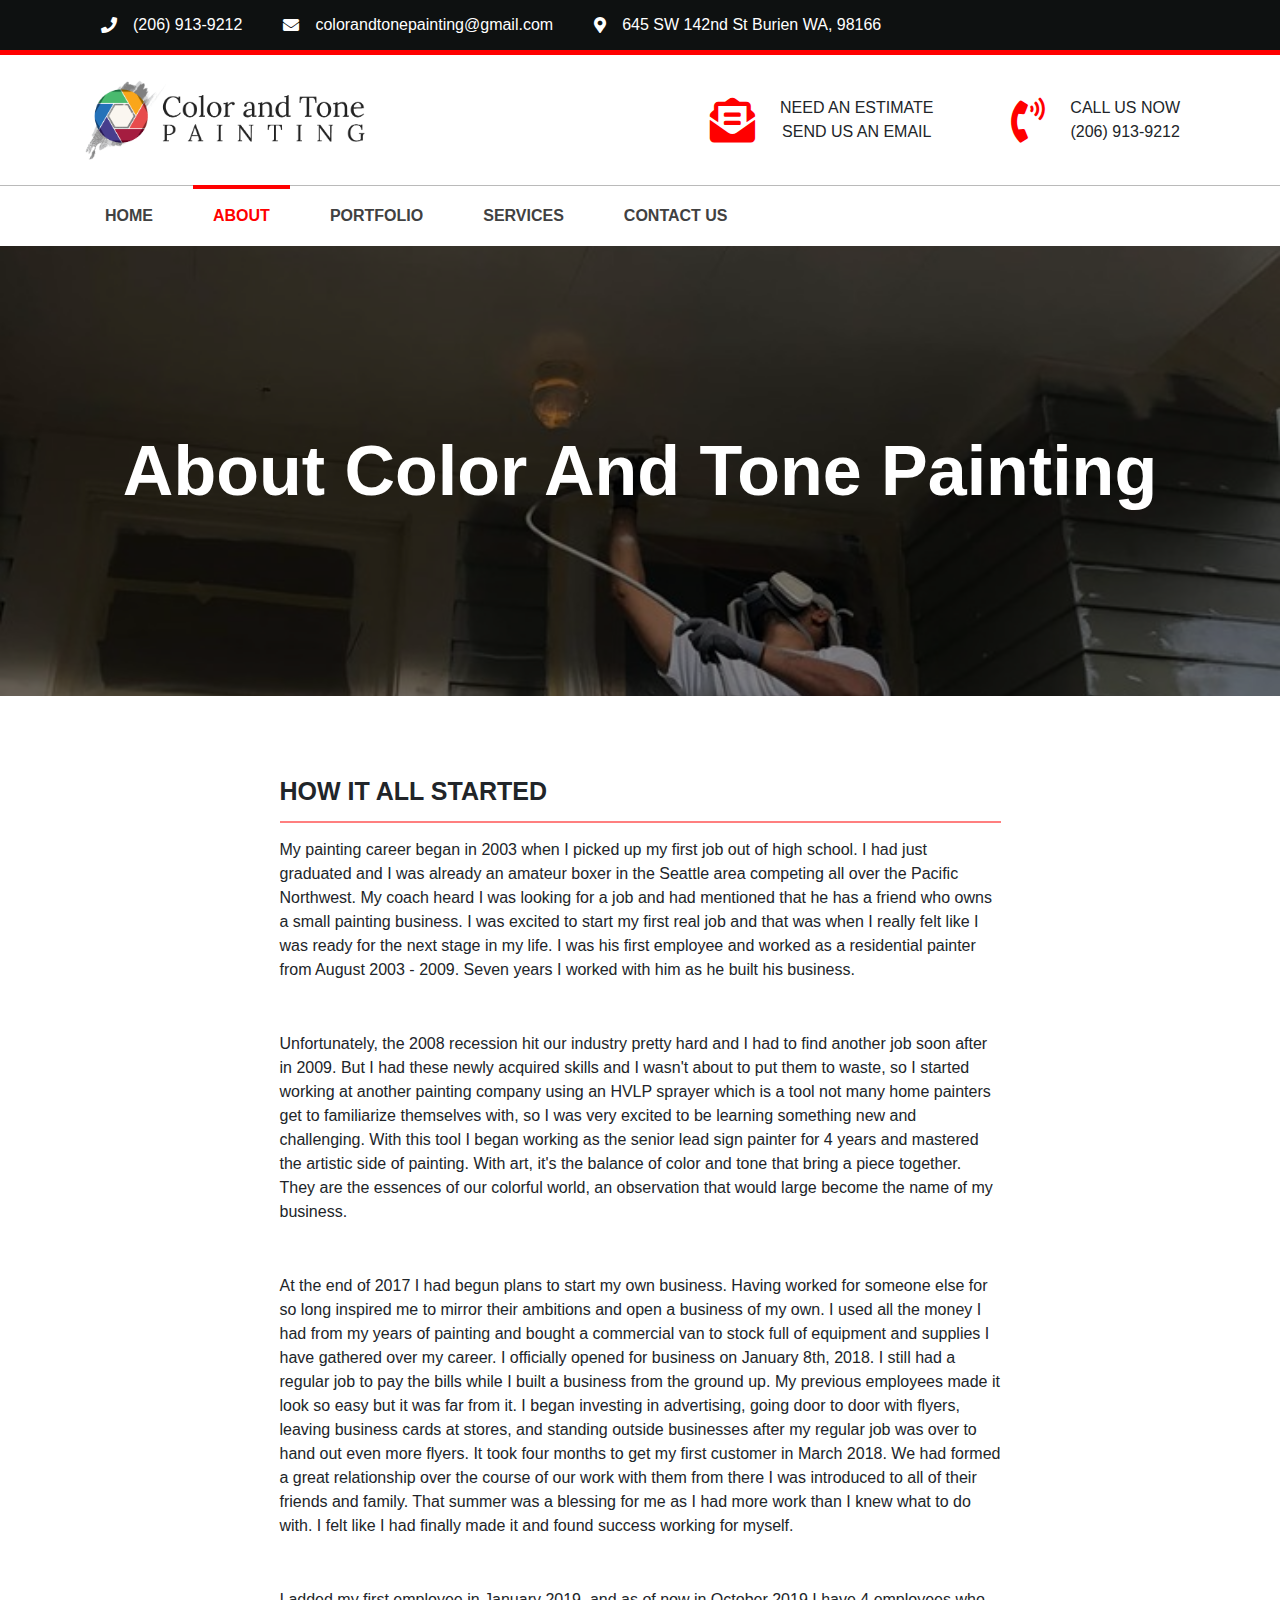
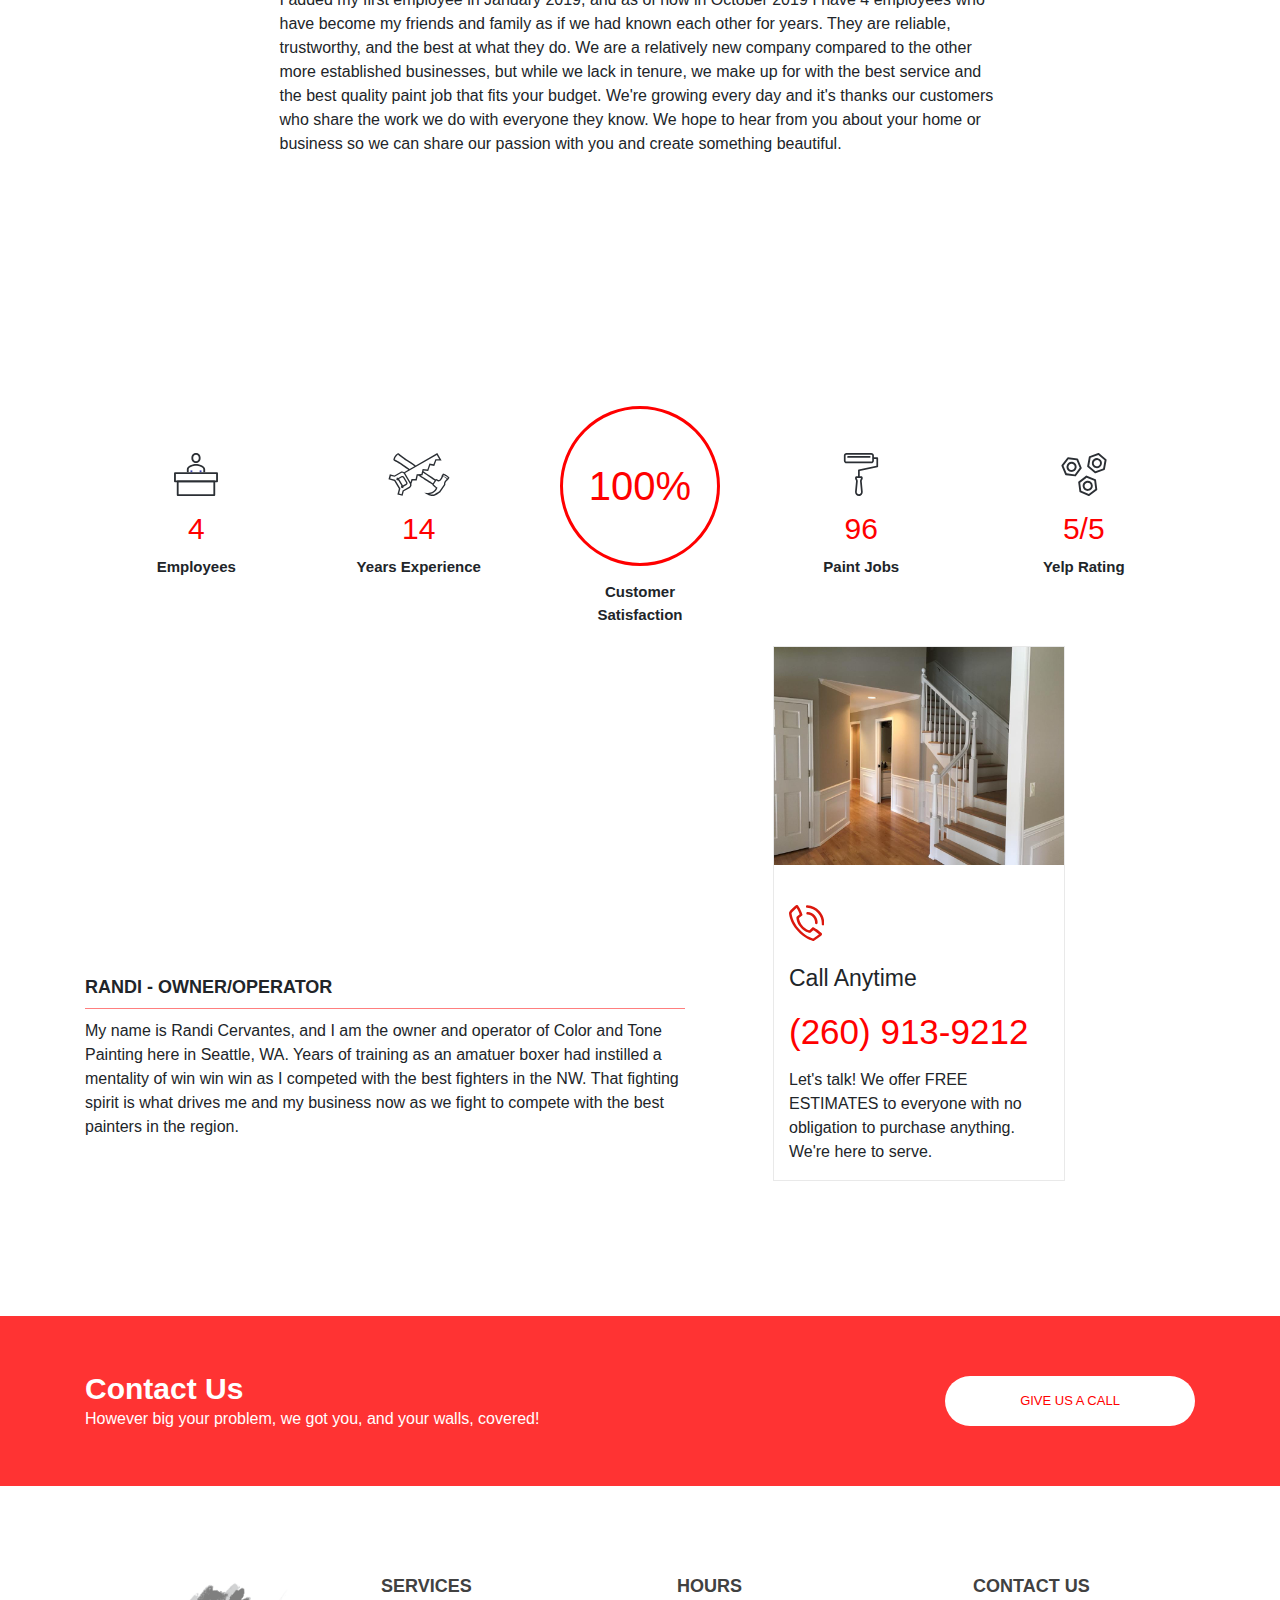
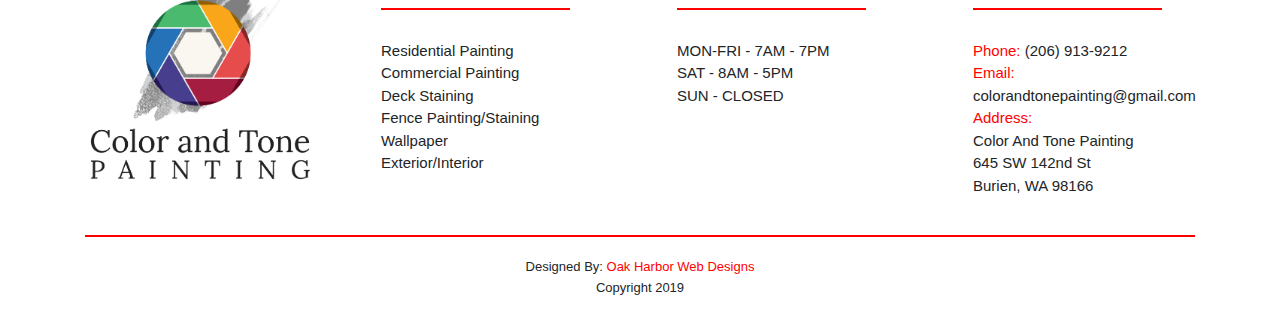
==== html/about.html @ 46f8881b "chnages get a quote to send us an emal" ====
<!DOCTYPE html>
<html lang="en">
<head>
	<meta charset="UTF-8">

	<link rel="stylesheet" href="../css/about.css">

	<!-- Favicons -->
	<link rel="apple-touch-icon" sizes="76x76" href="../android-chrome-96x96.png">
	<link rel="icon" type="image/png" sizes="32x32" href="../favicon-32x32.png">
	<link rel="icon" type="image/png" sizes="16x16" href="../favicon-16x16.png">
	<link rel="manifest" href="../site.webmanifest">
	<link rel="mask-icon" href="../safari-pinned-tab.svg" color="#5bbad5">
	<meta name="msapplication-TileColor" content="#da532c">
	<meta name="theme-color" content="#ffffff">

	<link rel="stylesheet" href="https://cdnjs.cloudflare.com/ajax/libs/font-awesome/5.10.2/css/all.min.css">

	<link rel="stylesheet" href="https://stackpath.bootstrapcdn.com/bootstrap/4.3.1/css/bootstrap.min.css" integrity="sha384-ggOyR0iXCbMQv3Xipma34MD+dH/1fQ784/j6cY/iJTQUOhcWr7x9JvoRxT2MZw1T" crossorigin="anonymous">

	<script src="https://ajax.googleapis.com/ajax/libs/jquery/3.4.1/jquery.min.js"></script>

	<meta name="viewport" content="width=device-width, initial-scale=1">

	<title>Document</title>
</head>

<body>
	<nav>
		<section id="navbar">
			<!-- Navigation Topper -->
			<div class="topper-wrapper">
				<div class="container topper-flex">
					<div class="topper-content">
						<i class="fas fa-phone"></i>
						<p class="topper-content">(206) 913-9212</p>
						<i class="fas fa-envelope"></i>
						<p class="topper-content">colorandtonepainting@gmail.com</p>
						<i class="fas fa-map-marker-alt"></i>
						<p class="topper-content">645 SW 142nd St Burien WA, 98166</p>
					</div>
				</div>
			</div>

			<!-- Mobile Navigation Header -->
			<div class="mobile-wrapper">
				<div class="mobile-nav container">
					<img id="mobile-logo-1" src="../images/mobile-logo.png" alt="test" height="60"> 

					<!-- Hamburger Menu -->
					<div class="open-slide container">
						<div id="wrapper" onclick="toggleNav()">
							<div class="main-item menu ">
								<span class="line line01"></span>
								<span class="line line02"></span>
								<span class="line line03"></span>
							</div>
						</div>
			        </div>
				</div>
			</div>

			<!-- Middle navigation -->
			<div id="brand">
		    	<div class="brand-bar container">
		        	<img src="../images/mobile-logo.png" alt="test" height="80">
			    	<div class="branding-bar container">
						<div class="quote">
							<i class="fas fa-envelope-open-text"></i>
							<div class="quote-block">
								<p>NEED AN ESTIMATE</p>
								<p>SEND US AN EMAIL</p>
							</div>
						</div>
						<div class="call">
							<i class="fas fa-phone-volume"></i>
							<div class="call-block">
								<p>CALL US NOW</p>
								<p>(206) 913-9212</p>
							</div>
						</div>
			    	</div>
		    	</div>
			</div>

			<!-- Desktop Navbar -->
			<div class="navbar-menu">
				<div class="container">
					<ul class="navbar-links">
						<li><a href="../index.html">HOME</a></li>
						<li><a class="active-menu" href="about.html">ABOUT</a></li>
						<li><a href="portfolio.html">PORTFOLIO</a></li>
						<li><a href="services.html">SERVICES</a></li>
						<li><a href="contact.html">CONTACT US</a></li>
					</ul>
				</div>
			</div>
		</section>

	</nav>

	<!-- Side menu -->
	<div id="side-menu" class="side-nav">
	    <ul id="on-top">
	        <li class="nav-item"><a href="../index.html">HOME</a></li>
	        <li class="nav-item"><a class="side-active" href="about.html">ABOUT</a></li>
	        <li class="nav-item"><a href="portfolio.html">PORTFOLIO</a></li>
	        <li class="nav-item"><a href="html/services.html">SERVICES</a></li>
	        <li class="nav-item"><a href="contact.html">CONTACT US</a></li>
	    </ul>
	</div>

<main>

	<section id="about-header">
    		<div class="about-dark"></div>
			<div class="container about-flex">
				<h1 class="services-header">About Color And Tone Painting</h1>
			</div>
		</section>

		<section id="about-topper">
					<div class="about-topper-content container">
						<h2>HOW IT ALL STARTED</h2>
						<div class="about-line"></div>
						<p>
							My painting career began in 2003 when I picked up my first job out of high school. 
							I had just graduated and I was already an amateur boxer in the Seattle area competing 
							all over the Pacific Northwest. My coach heard I was looking for a job and had mentioned 
							that he has a friend who owns a small painting business. I was excited to start my first real 
							job and that was when I really felt like I was ready for the next stage in my life. I was his 
							first employee and worked as a residential painter from August 2003 - 2009. Seven years I 
							worked with him as he built his business.
						</p>
						<p>
							Unfortunately, the 2008 recession hit our industry pretty hard and I had to find another job soon 
							after in 2009. But I had these newly acquired skills and I wasn't about to put them to waste, so I 
							started working at another painting company using an HVLP sprayer which is a tool not many home painters 
							get to familiarize themselves with, so I was very excited to be learning something new and challenging. 
							With this tool I began working as the senior lead sign painter for 4 years and mastered the artistic side 
							of painting. With art, it's the balance of color and tone that bring a piece together. They are the essences 
							of our colorful world, an observation that would large become the name of my business.
						</p>
						<p>
							At the end of 2017 I had begun plans to start my own business. Having worked for someone else for so long 
							inspired me to mirror their ambitions and open a business of my own. I used all the money I had from my years 
							of painting and bought a commercial van to stock full of equipment and supplies I have gathered over my career. 
							I officially opened for business on January 8th, 2018. I still had a regular job to pay the bills while I built 
							a business from the ground up. My previous employees made it look so easy but it was far from it. I began investing 
							in advertising, going door to door with flyers, leaving business cards at stores, and standing outside businesses 
							after my regular job was over to hand out even more flyers. It took four months to get my first customer in March 
							2018. We had formed a great relationship over the course of our work with them from there I was introduced to all 
							of their friends and family. That summer was a blessing for me as I had more work than I knew what to do with. I 
							felt like I had finally made it and found success working for myself.
						</p>
						<p>
							I added my first employee in January 2019, and as of now in October 2019 I have 4 employees who have become my 
							friends and family as if we had known each other for years. They are reliable, trustworthy, and the best at what 
							they do. We are a relatively new company compared to the other more established businesses, but while we lack in 
							tenure, we make up for with the best service and the best quality paint job that fits your budget. We're growing 
							every day and it's thanks our customers who share the work we do with everyone they know. We hope to hear from you 
							about your home or business so we can share our passion with you and create something beautiful.
						</p>
					</div>
				<div class="about-icons-wrapper">
					<div class="about-container container">
						<div class="about-item">
							<svg preserveAspectRatio="xMidYMid meet" data-bbox="28 29.5 144 141" viewBox="28 29.5 144 141" height="200" width="200" xmlns="http://www.w3.org/2000/svg" data-type="color" role="img">
						    <g>
						        <path d="M130 92.509h-6v-9.665c0-6.686-15.571-11.379-24-11.379s-24 4.693-24 11.379v9.665h-6v-9.665c0-12.378 21.17-17.378 30-17.378s30 5 30 17.378v9.665z" fill="#2B2F34" data-color="1"></path>
						        <path fill="#3940B2" d="M118 86.51v5.999h-6V86.51h6z" data-color="1"></path>
						        <path fill="#3940B2" d="M88 86.51v5.999h-6V86.51h6z" data-color="1"></path>
						        <path d="M100 62.512c-8.13 0-15-6.868-15-14.998v-3c0-8.139 6.87-15.014 15-15.014s15 6.875 15 15.014v3c0 8.13-6.87 14.998-15 14.998zm0-27.013c-4.878 0-9 4.129-9 9.015v3c0 4.877 4.122 8.999 9 8.999s9-4.122 9-8.999v-3c0-4.886-4.122-9.015-9-9.015z" fill="#2B2F34" data-color="1"></path>
						        <path d="M169 125.505H31a3 3 0 0 1-3-3V95.509a3 3 0 0 1 3-3h138a3 3 0 0 1 3 3v26.997a2.999 2.999 0 0 1-3 2.999zm-135-5.999h132V98.508H34v20.998z" fill="#2B2F34" data-color="1"></path>
						        <path d="M160 170.5H40a3 3 0 0 1-3-3v-44.995a3 3 0 0 1 3-3h120a3 3 0 0 1 3 3V167.5a3 3 0 0 1-3 3zm-117-5.999h114v-38.996H43v38.996z" fill="#2B2F34" data-color="1"></path>
						    </g>
							</svg>
							<p class="number">4</p>
							<p class="text">Employees</p>
						</div>
						<div class="about-item">
							<svg preserveAspectRatio="xMidYMid meet" data-bbox="17 41.5 166 116.9" viewBox="17 41.5 166 116.9" height="200" width="200" xmlns="http://www.w3.org/2000/svg" data-type="color" role="img">
								<g>
									<path d="M60.3 107.3c-1.4-2.3-3.4-3.6-5.6-3.6-1 0-2 .2-2.9.8l-8.2 4.7-3.9-1-1.4 6.5 5.6 1.3 8.1 13.7-1.6 5.4 6.5 2.1 1-3.9 8.2-4.7c1.6-.9 2.6-2.3 2.8-4 .2-1.5-.2-3-1.1-4.6l-7.5-12.7zm4.8 16.8c-.1.6-.3.9-.9 1.2l-8.3 4.8.2-1-9.7-16.5-1-.2 8.3-4.8c.3-.2.7-.3 1-.3.7 0 1.6.7 2.2 1.7l7.6 12.8c.5.9.7 1.7.6 2.3z" fill="#2B2F34" data-color="1"></path>
									<path d="M183 108.9l-.7-1.1c-.2-.2-1.7-2.6-6.8-6.1-5.2-3.5-8.3-4-9-4s-1.2-.2-1.2-.2l-4.3 6.3.3.8c0 .3 0 2.1-2.7 5.9-2.8 4.1-4.9 4.5-5.6 4.5-.3 0-.6-.1-.8-.2-.7-.4-1.4-.7-1.9-1.1-1.4-.8-2.4-1.3-3.5-1.3-.9 0-1.7.4-2.2.9-2.5-1.7-7.1-4.9-13.5-9.2-6.9-4.7-14.7-10-19.1-13.1l.5-2.1 12.5 1.3 5.6-15.7 10.9 2.1 5.6-14.5 14.4-.4-11.8-20.2-58.6 33.8c-10.3-7.6-17.3-12.4-20.7-14.2-7.7-4-23-16.1-24.1-17.3-1.1-1.2-2.3-1.4-3.1-1.4-1.3 0-2.7.6-3.8 1.9-.2.2-.5.3-.7.6-.9.8-2.2 1.9-4.2 4.8l-.2.2c-2 2.9-2.5 4.4-2.9 5.6-.2.4-.2.7-.4 1-.7 1.6-.9 3-.4 4.3.3.7 1 1.7 2.6 2.3 1.6.6 18.7 10 25.4 15.6 2.1 1.7 6.2 4.5 12.2 8.3l-11.3 6.5c-1.7-1.2-3.5-1.8-5.3-1.8-1.6 0-3.2.4-4.6 1.3l-16.4 9.4-12.5-3.2-3.7 14 15.7 4.1 12.6 21.5-4.1 15.5 14.2 3.7 3.3-12.2 16.4-9.4c3.9-2.2 5.4-6.3 4.1-10.6l3.2-9.8h11.4l3-13.3h.7c.8.5 1.6.9 2.1 1.2 3.3 1.9 13.4 8.5 22.3 14.3 7 4.5 11.8 7.7 14.2 9.2.1.9.7 1.9 2 3 1.7 1.5 5.7 4.9 7.6 6.5-1 2.5-4 8.4-10 10.5-6.5 2.3-11.2 2.6-12.9 2.6h-.5l-8.1-.5 7 4c.3.2 8.5 4.9 16 4.9 2.4 0 4.6-.5 6.4-1.4 8.6-4.4 14.4-8.9 14.6-9.1l.2-.2 13.4-19.7-.2-.7s-.7-3.9 2-7.5c2.7-3.7 4.5-4.5 4.5-4.5l.6-.2 4.3-6.2zm-15.9-7.1c1.2.4 3.5 1.2 6.3 3.1 2.7 1.7 4.1 3.1 4.9 4l-1.4 2.1c-1.2-1.2-3-2.7-5.4-4.3-2.3-1.6-4.3-2.5-5.7-3l1.3-1.9zm-106-26C54.2 70 36.8 60.2 34.4 59.4c-.2-.1-.2-.2-.2-.2 0-.1 0-.5.3-1.2.2-.5.4-1.1.6-1.5.3-1 .7-2.2 2.4-4.7l.1-.2c1.7-2.5 2.7-3.3 3.5-4 .4-.3.7-.7 1.2-1.1.5-.6.9-.7.9-.7l.2.2c1.7 1.9 17.3 14.1 25.2 18.3 3.2 1.6 9.6 6.1 18.9 12.9l-13 7.5c-6.7-4.1-11.4-7.2-13.4-8.9zm12 57.3l-17.7 10.2-2.7 10.1-6.8-1.8 3.6-13.3L35.3 114l-13.5-3.5 1.8-6.8 10.2 2.6 17.7-10.2c.9-.5 1.8-.8 2.7-.8 2.2 0 4.2 1.5 5.7 4.1L74.3 124c1.9 3.1 2.4 7-1.2 9.1zm20.6-34l-3 13.1h-11l-2.8 8.6-13.6-23.1-.1-.1c-.3-.5-.6-1-.9-1.4l86.1-49.5 6.7 11.5-10.5.3-5.3 13.9-10.9-2.2-5.6 16-12.9-1.2-3.4 13.6-12.8.5zm10.8 3.3l5.1-.2 1.7-7.1c4.6 3.2 11.6 8 17.9 12.3 5.3 3.6 10.7 7.2 13.4 9.1l-4.7 6.9c-.1.2-.2.2-.2.4-2.7-1.7-8.2-5.4-13.6-8.8-7.2-4.6-15-9.7-19.6-12.6zm66.1 15.1c-2.9 3.9-2.9 8-2.7 9.7l-12.3 17.9c-1.2.8-6.4 4.8-13.8 8.5-1.2.7-2.8 1-4.6 1-2.6 0-5.3-.7-7.7-1.5 2.2-.4 4.7-1.1 7.6-2.1 9.5-3.4 12.6-13.7 12.7-14.1l.3-1.2-.9-.8s-6.3-5.4-8.6-7.4c-.3-.2-.5-.4-.6-.6.1-.2.2-.4.4-.6.2-.2.4-.6.7-.9l6-8.8c.1-.2.2-.2.2-.3.3.2.9.4 1.3.7.6.3 1.2.7 2.1 1.1.7.4 1.7.6 2.6.6 2.1 0 5.3-1.1 8.8-6.3 2.1-3 2.9-5.3 3.2-6.8 1.2.5 3 1.3 5.1 2.7 2.2 1.5 3.9 3 5.1 4-1.3 1.2-2.9 2.6-4.9 5.2z" fill="#2B2F34" data-color="1"></path>
								</g>
							</svg>
							<p class="number">14</p>
							<p class="text">Years Experience</p>
						</div>
						<div class="large-container">
							<div class="large-item">
								<p>100%</p>
							</div>
							<div class="large-p">
								<p class="text">Customer <br>Satisfaction</p>
							</div>
						</div>
						<div class="about-item">
							<svg preserveAspectRatio="xMidYMid meet" data-bbox="55 43.5 89.999 112.998" viewBox="55 43.5 89.999 112.998" height="200" width="200" xmlns="http://www.w3.org/2000/svg" data-type="color" role="img">
								<g>
									<path d="M127.069 43.5H61.868C58.082 43.5 55 46.561 55 50.322v13.355c0 3.761 3.082 6.822 6.868 6.822h65.201c3.786 0 6.868-3.061 6.868-6.822V59.23h6.572v17.984l-46.503 9.711a2.232 2.232 0 0 0-1.783 2.182v15.46h-4.026c-2.029 0-3.681 1.639-3.681 3.655v2.666c0 .887.316 1.725.893 2.387.639.976 1.56 2.8 1.602 4.035l-2.662 28.318a10.067 10.067 0 0 0 2.665 7.632 10.213 10.213 0 0 0 7.454 3.238c2.821 0 5.539-1.181 7.454-3.238a10.068 10.068 0 0 0 2.662-7.665l-2.658-28.285c.042-1.237.965-3.062 1.602-4.035.577-.662.893-1.5.893-2.387v-2.666c0-2.015-1.652-3.655-3.681-3.655h-4.027V90.919l46.503-9.711a2.232 2.232 0 0 0 1.783-2.182V57a2.238 2.238 0 0 0-2.245-2.23h-8.818v-4.448c.001-3.761-3.081-6.822-6.867-6.822zm-29.624 74.106l2.668 28.388a5.54 5.54 0 0 1-1.488 4.24c-1.083 1.163-2.56 1.805-4.156 1.805s-3.073-.642-4.156-1.806a5.525 5.525 0 0 1-1.49-4.221l2.671-28.405c.007-.07.01-.138.01-.208 0-3.08-2.215-6.392-2.466-6.759l-.031-.042v-1.568h10.924v1.568a1.53 1.53 0 0 0-.031.042c-.251.367-2.466 3.68-2.466 6.759 0 .069.003.138.011.207zm32.001-53.929a2.371 2.371 0 0 1-2.377 2.361H61.868a2.371 2.371 0 0 1-2.377-2.361V50.322a2.37 2.37 0 0 1 2.377-2.361h65.201a2.371 2.371 0 0 1 2.377 2.361v13.355z" fill="#2B2F34" data-color="1"></path>
									<path d="M123.024 51.566h-57.11c-1.24 0-2.245.999-2.245 2.23a2.238 2.238 0 0 0 2.245 2.23h57.11c1.24 0 2.245-.999 2.245-2.23a2.238 2.238 0 0 0-2.245-2.23z" fill="#2B2F34" data-color="1"></path>
								</g>
							</svg>
							<p class="number">96</p>
							<p class="text">Paint Jobs</p>
						</div>
						<div class="about-item">
							<svg preserveAspectRatio="xMidYMid meet" data-bbox="47.5 50 105.001 100" viewBox="47.5 50 105.001 100" height="200" width="200" xmlns="http://www.w3.org/2000/svg" data-type="color" role="img">
								<g>
									<path d="M94.596 84.059l-8.322-19.984a2.227 2.227 0 0 0-1.768-1.353l-21.41-2.761a2.203 2.203 0 0 0-2.052.86L47.955 78.045a2.237 2.237 0 0 0-.283 2.213l8.322 19.983c.306.736.98 1.251 1.768 1.353l21.41 2.761a2.222 2.222 0 0 0 2.052-.86l13.088-17.223a2.24 2.24 0 0 0 .284-2.213zm-16.13 15.706l-18.863-2.432-7.333-17.606 11.531-15.175 18.863 2.432 7.333 17.606-11.531 15.175z" fill="#2B2F34" data-color="1"></path>
									<path d="M72.633 70.443c-6.433-.826-12.349 3.751-13.177 10.211-.827 6.46 3.738 12.39 10.177 13.22.507.065 1.01.097 1.508.097 5.829 0 10.907-4.357 11.669-10.307v-.001c.827-6.459-3.738-12.389-10.177-13.22zm5.766 12.652c-.515 4.018-4.193 6.87-8.199 6.353-4.007-.516-6.847-4.207-6.332-8.226.474-3.703 3.634-6.414 7.26-6.414.31 0 .623.02.938.06 4.007.517 6.848 4.208 6.333 8.227z" fill="#2B2F34" data-color="1"></path>
									<path d="M89.326 139.758c.104.79.619 1.466 1.353 1.771l19.938 8.301a2.223 2.223 0 0 0 2.205-.289l17.134-13.174a2.23 2.23 0 0 0 .852-2.06l-2.804-21.474a2.232 2.232 0 0 0-1.353-1.771l-19.937-8.301a2.217 2.217 0 0 0-2.205.29l-17.133 13.173a2.23 2.23 0 0 0-.852 2.06l2.802 21.474zm16.868-32.383l17.565 7.314 2.471 18.919-15.096 11.607-17.565-7.314-2.471-18.92 15.096-11.606z" fill="#2B2F34" data-color="1"></path>
									<path d="M108.657 138.107c.507 0 1.021-.033 1.537-.101a11.687 11.687 0 0 0 7.806-4.515 11.76 11.76 0 0 0 2.337-8.731 11.743 11.743 0 0 0-4.5-7.832 11.665 11.665 0 0 0-8.702-2.345c-6.436.846-10.986 6.788-10.144 13.246.777 5.939 5.849 10.278 11.666 10.278zm-.944-19.099a7.255 7.255 0 0 1 5.414 1.459 7.308 7.308 0 0 1 2.8 4.873 7.323 7.323 0 0 1-1.454 5.433 7.274 7.274 0 0 1-4.857 2.809c-4.012.524-7.689-2.315-8.214-6.332-.525-4.019 2.306-7.716 6.311-8.242z" fill="#2B2F34" data-color="1"></path>
									<path d="M148.623 87.935l3.842-21.312a2.237 2.237 0 0 0-.751-2.1l-16.475-13.995a2.217 2.217 0 0 0-2.188-.397l-20.316 7.318a2.227 2.227 0 0 0-1.437 1.702l-3.842 21.312a2.237 2.237 0 0 0 .751 2.1l16.475 13.994a2.22 2.22 0 0 0 2.188.397l20.317-7.317a2.226 2.226 0 0 0 1.436-1.702zm-22.048 4.385L112.06 79.99l3.385-18.777 17.9-6.447 14.514 12.33-3.384 18.777-17.9 6.447z" fill="#2B2F34" data-color="1"></path>
									<path d="M132.055 61.92c-6.389-1.155-12.524 3.113-13.68 9.521a11.76 11.76 0 0 0 1.912 8.834 11.686 11.686 0 0 0 7.577 4.891 11.66 11.66 0 0 0 8.805-1.918 11.74 11.74 0 0 0 4.875-7.603 11.763 11.763 0 0 0-1.911-8.834 11.686 11.686 0 0 0-7.578-4.891zm5.113 12.932a7.302 7.302 0 0 1-3.033 4.73 7.248 7.248 0 0 1-5.478 1.193 7.274 7.274 0 0 1-4.715-3.043 7.322 7.322 0 0 1-1.189-5.497 7.345 7.345 0 0 1 7.205-6.042c.431 0 .868.038 1.307.118a7.271 7.271 0 0 1 4.715 3.043 7.328 7.328 0 0 1 1.188 5.498z" fill="#2B2F34" data-color="1"></path>
								</g>
							</svg>
							<p class="number">5/5</p>
							<p class="text">Yelp Rating</p>
						</div>
					</div>
				</div>
		</section>

		<section id="about-content">
			<div class="container">
				<div class="about-flex">
					<img class="about-flex-img" src="../images/simple-logo.png" alt="picture_of_logo" width="400">
					<div class="about-flex-content">
						<h3>RANDI - OWNER/OPERATOR</h3>
						<div class="about-flex-line"></div>
						<p>
							My name is Randi Cervantes, and I am the owner and operator of Color and Tone Painting
							here in Seattle, WA.  Years of training as an amatuer boxer had instilled a mentality of 
							win win win as I competed with the best fighters in the NW.  That fighting spirit is what
							drives me and my business now as we fight to compete with the best painters in the region.
						</p>
						<p>

						</p>
					</div>
					<div class="about-card">
						<img src="../images/residential.jpg" alt="row of cars front bumpers" width="292" height="203">
						<div class="card-content container">
							<svg preserveAspectRatio="xMidYMid meet" data-bbox="25.087 23.563 150.109 152.937" viewBox="25.087 23.563 150.109 152.937" xmlns="http://www.w3.org/2000/svg" data-type="color" role="img">
								<g>
									<path d="M163.3 142.5c-13.4-12.3-28.5-20.9-32.8-23.2h-.1c-2.4-1.3-5.4-.8-7.4 1.2L112.1 131c-4.8-1.3-17.8-5.6-29.7-19.7-12-13.9-14.4-27.4-14.8-32.4l12-9.2c2.3-1.6 3.2-4.7 2.2-7.3-.7-2-6.9-19.9-17.7-36-1-1.5-2.5-2.4-4.1-2.7-1.7-.4-3.8.1-5 1.2-2.2 1.6-4.6 3.5-6.9 5.5C36.5 40.3 28 50.9 26.5 52.8c-1 1.3-1.5 2.7-1.4 4.3.2 3.8 2.7 37.7 34 74.2s64.2 44.3 67.9 45c.5.1.9.2 1.4.2 1.1 0 2.1-.3 3.1-.9 2.2-1.3 13.9-7.9 25.6-17.9 2.3-2 4.5-4 6.6-6 1.3-1.3 1.9-3 1.9-4.7-.3-1.7-1.1-3.3-2.3-4.5zM58.7 72c-1.3 1-2 2.5-2.1 4.2 0 2 0 21.7 17.5 42.1 17.7 20.8 38.1 23.7 38.9 23.8 1.6.2 3.3-.3 4.5-1.5l10.7-10.2c4.8 2.7 14.8 8.8 24.2 17-.8.7-1.6 1.5-2.5 2.2-9.1 7.8-18.2 13.5-22.4 15.9-6.9-1.7-34.2-10.4-60.4-41.2s-30.6-59-31.3-66.1c2.6-3.2 9.9-11.7 19.1-19.6.9-.8 1.7-1.5 2.6-2.1C64 47.2 68.4 57.9 70.4 63.1L58.7 72z" fill="#db170d" data-color="1"></path>
									<path d="M155.6 50.2c-13.7-15.3-32.4-24.3-52.8-25.4-3-.2-5.5 2.1-5.7 5.1-.1 1.5.4 2.8 1.4 3.9 1 1.1 2.3 1.6 3.8 1.8 17.5 1 33.6 8.7 45.3 21.8 11.7 13.1 17.6 30 16.7 47.6-.1 1.5.4 2.8 1.4 3.9 1 1.1 2.3 1.7 3.8 1.8h.2c2.9 0 5.2-2.2 5.4-5.1 1-20.5-5.8-40.2-19.5-55.4z" fill="#db170d" data-color="1"></path>
									<path d="M104.4 53.1c-1.5-.1-2.8.4-3.9 1.4-1.1 1-1.7 2.3-1.8 3.8-.2 3 2.1 5.6 5.1 5.7 9.1.6 17.3 4.6 23.4 11.2 6 6.8 9.1 15.5 8.6 24.6-.1 1.5.4 2.8 1.4 3.9 1 1.1 2.3 1.6 3.8 1.7h.3c2.9 0 5.2-2.2 5.4-5.1.7-11.9-3.4-23.5-11.3-32.4-8.2-8.9-19-14.1-31-14.8z" fill="#db170d" data-color="1"></path>
								</g>
							</svg>
							<p id="call-anytime">Call Anytime</p>
							<h4>(260) 913-9212</h4>
							<p>Let's talk!  We offer FREE ESTIMATES to everyone with no obligation to purchase anything.  We're here to serve.</p>
						</div>
					</div>
				</div>
			</div>
		</section>

		<section id="contact">
			<div class="contact-dark"></div>
			<div class="contact-container container">
				<div class="contact-flex">
					<div class="left">
						<h3>Contact Us</h3>
						<p>However big your problem, we got you, and your walls, covered!</p>
					</div>
					<button class="button-solid contact-button animated fadeInRight" onclick="location.href='../html/contact.html'" type="button">
	         		GIVE US A CALL</button>
				</div>
			</div>
		</section>

</main>

	<!-- ============================================ -->
	<!--                 FOOTER                       -->
	<!-- ============================================ -->

	<footer>
		<section id="footer">
			<div class="container footer-flex">
				<div class="footer-item right">
					<img src="../images/vertical-logo.png" height="200" alt="company logo">
					<div class="footer1">
						<p>We are a locally owned and operated painting company here in Seattle, WA.  We provide services to both residential and commercial customers for projects of all sizes.  We have 10 years of experience in helping families and businesses get a fresh new look on life.</p>
					</div>
				</div>
				<div class="footer-item">
					<h4>SERVICES</h4>
					<div class="footer-line"></div>
					<div class="button-list">
						<p>Residential Painting</p>
						<p>Commercial Painting</p>
						<p>Deck Staining</p>
						<p>Fence Painting/Staining</p>
						<p>Wallpaper</p>
						<p>Exterior/Interior</p>
					</div>
				</div>
				<div class="footer-item right">
					<h4>HOURS</h4>
					<div class="footer-line"></div>
					<div class="button-list">
						<p>MON-FRI - 7AM - 7PM</p>
						<p>SAT - 8AM - 5PM</p>
						<p>SUN - CLOSED</p>
					</div>
				</div>
				<div class="footer-item">
					<h4>CONTACT US</h4>
					<div class="footer-line"></div>
					<p>
					<span class="green">Phone:</span> (206) 913-9212 <br>

					<span class="green">Email:</span> colorandtonepainting@gmail.com <br>

					<span class="green">Address:</span> <br>

					Color And Tone Painting<br>

					645 SW 142nd St<br>

					Burien, WA 98166</p>
				</div>
			</div>
			<div class="container">
				<div class="footer-main-line"></div>
				<div class="branding">
					<p>Designed By: <a class="green" href="https://www.oakharborwebdesigns.com/">Oak Harbor Web Designs</a></p>
					<p>Copyright 2019</p>
				</div>
			</div>
		</section>
	</footer>

	<script src="js/nav.js"></script>
	<script src="https://code.jquery.com/jquery-3.3.1.slim.min.js" integrity="sha384-q8i/X+965DzO0rT7abK41JStQIAqVgRVzpbzo5smXKp4YfRvH+8abtTE1Pi6jizo" crossorigin="anonymous"></script>
	<script src="https://cdnjs.cloudflare.com/ajax/libs/popper.js/1.14.7/umd/popper.min.js" integrity="sha384-UO2eT0CpHqdSJQ6hJty5KVphtPhzWj9WO1clHTMGa3JDZwrnQq4sF86dIHNDz0W1" crossorigin="anonymous"></script>
	<script src="https://stackpath.bootstrapcdn.com/bootstrap/4.3.1/js/bootstrap.min.js" integrity="sha384-JjSmVgyd0p3pXB1rRibZUAYoIIy6OrQ6VrjIEaFf/nJGzIxFDsf4x0xIM+B07jRM" crossorigin="anonymous"></script>

</body>
	<script type="text/javascript" src="../js/nav.js"></script>
</html>
---- css/about.css ----
/* Global styles */

:root {
    --main-red: #ff0000;
}

body, html {
	margin: 0;
	padding: 0;
}

* {
	font-family: 'Lato', sans-serif;
}

.container-2 {
	padding: 0 2em;
	margin: 0;
}

.container {
	padding: 0 2em;
	margin: 0;
	max-width: 330px;
}

.mobile-wrapper {
	background: #fff;
    border-bottom: 5px solid red;
}

p, h1, h2, h3, h4, h5, h6 {
	text-align: center;
}

/* hidden desktop elements */

.topper-flex,
#brand,
.navbar-menu,
.call-strip-button {
	display: none;
}

/* Buttons */
.button-solid {
	background: red;
	border-radius: 25px;
	border: none;
	color: #fff;
	width: auto;
	height: 50px;
	margin: 10px 0;
	padding: 0 30px;
	font-size: 13px;
	width: auto;
    -webkit-transition: .3s ease;
    -o-transition: .3s ease;
    transition: .3s ease;
}

.button-solid:hover {
    color: var(--main-red);
    background: #fff;
    border: 1px solid var(--main-red);
}

.button-transparent {
    display: inline-block;
    background: transparent;
    border-style: solid;
    border-width: 2px;
    border-color: #fff;
    font-size: 15px;
    margin: 10px 0;
    padding: 6px 30px;
    color: #FFFFFF;
    text-decoration: none;
    -webkit-animation-delay: 0.6s;
            animation-delay: 0.6s;
    border-radius: 25px;
    white-space: nowrap;
    float: left;
    height: 50px;
    -webkit-transition: .3s ease;
    -o-transition: .3s ease;
    transition: .3s ease;
}

.button-transparent:hover {
    color: #fff;
    background: var(--main-red);
    border: none;
}

/*-- -------------------------- -->
<---         NAVIGATION         -->
<--- -------------------------- -*/

.navbar {
	height: auto;
	display: -webkit-box;
	display: -ms-flexbox;
	display: flex;
	-webkit-box-orient: horizontal;
	-webkit-box-direction: normal;
	    -ms-flex-direction: row;
	        flex-direction: row;
	-webkit-box-align: center;
	    -ms-flex-align: center;
	        align-items: center;
}

/* logo and hamburger container */
.mobile-nav {
	display: -webkit-box;
	display: -ms-flexbox;
	display: flex;
	-webkit-box-orient: horizontal;
	-webkit-box-direction: normal;
	    -ms-flex-direction: row;
	        flex-direction: row;
	-webkit-box-align: center;
	    -ms-flex-align: center;
	        align-items: center;
	-webkit-box-pack: justify;
	    -ms-flex-pack: justify;
	        justify-content: space-between;
	padding: 0;
	height: 100px;
	background: #fff;
    position: relative;
    margin: auto;
}

/* Hamburger Menu */
.open-slide {
	display: inline-block;
	width: auto;
	padding: 0;
	position: absolute;
	right: 15px;
	top: 36px;
}

#wrapper {
	background: transparent;
	display:inline-block;
	margin:0px;
	position: absolute;
	cursor:pointer;
	right: 0;
}

.main-item {
	width:30px;
	height:30px;
	position:relative;
}

.line {
	position: absolute;
	height: 2px;
	width:100%;
	background: #000;
	border-radius:1.5px;
	-webkit-transition: all cubic-bezier(0.25, 0.1, 0.28, 1.54) 0.32s;
	-o-transition: all cubic-bezier(0.25, 0.1, 0.28, 1.54) 0.32s;
	transition: all cubic-bezier(0.25, 0.1, 0.28, 1.54) 0.32s;
}

.line01 {
	top:19%;
}

.line02 {
	top:49%;
}

.line03 {
	top:79%;
}

.menu.close .line01 {
	-webkit-transform:rotate(45deg);
	    -ms-transform:rotate(45deg);
	        transform:rotate(45deg);
	top:49%;
}

.menu.close .line02, .menu.close .line03 {
	-webkit-transform:rotate(-45deg);
	    -ms-transform:rotate(-45deg);
	        transform:rotate(-45deg);
	top:49%;
}

/* Hidden Menu */
#side-menu {
	background:  #231F20;
    position: relative;
    z-index: 5;
}

.side-nav {
	visibility: hidden;
	height: 0;
	-webkit-transition: 0.3s;
	-o-transition: 0.3s;
	transition: 0.3s 
}

.side-active {
	color: var(--main-red);
    background: #fff;
    padding:  7px 40px;
    border-radius: 20px;
}

ul {
	text-align: center;
	padding: 30px 0;
	margin: 0;
}

ul a {
	text-decoration: none;
	color: #fff;
	line-height: 2em;
	font-weight: 700;
	-webkit-transition: 0.3s ease;
	-o-transition: 0.3s ease;
	transition: 0.3s ease;
}

ul li {
	list-style: none;
}

ul#on-top {
    margin-bottom: 0;
}

.menu-center {
	position: absolute;
	top: 9px;
}

.menu-bottom {
	position: absolute;
	bottom: 0;
}

/*-- -------------------------- -->
<---          LANDING           -->
<--- -------------------------- -*/

#about-header {
    height: 250px;
    width: 100%;
    background:url("../images/painting-house.jpg");
    background-position: center center;
    color: #fff;
    background-repeat: no-repeat;
    background-size: cover;
    display: -webkit-box;
    display: -ms-flexbox;
    display: flex;
    -webkit-box-align: center;
        -ms-flex-align: center;
            align-items: center;
    -webkit-box-pack: center;
        -ms-flex-pack: center;
            justify-content: center;
    position: relative;
}

.about-dark {
    background: #000;
    position: absolute;
    height: 100%;
    width: 100%;
    opacity: 0.5;
}

#about-header h1 {
    font-size: 40px;
    text-align: center;
    color: #fff;
    position: relative;
    z-index: 5;
    font-weight: 900;
}

/*-- -------------------------- -->
<---           ABOUT            -->
<--- -------------------------- -*/

.about-flex-img {
    width: 100%;
    margin-bottom: 50px;
}

.about-topper-content h2 {
    font-size: 25px;
    font-weight: 700;
    margin: 50px 0 0 0;
    text-align: left;
}

.about-line {
    width: 100%;
    height: 2px;
    background: var(--main-red);
    opacity: .5;
    margin: 15px auto;
}

.about-topper-content p {
    text-align: left;
}

.about-topper-content p:last-child {
    margin-bottom: 60px;
}

/*-- -------------------------- -->
<---          ICONS             -->
<--- -------------------------- -*/

.about-icons-wrapper {
    height: auto;
    background: url("../images/about-background.jpg");
    background-position: center center;
}

.about-item {
    margin-bottom: 80px;
    display: -webkit-box;
    display: -ms-flexbox;
    display: flex;
    -webkit-box-orient: vertical;
    -webkit-box-direction: normal;
        -ms-flex-direction: column;
            flex-direction: column;
    -webkit-box-align: center;
        -ms-flex-align: center;
            align-items: center;
}

.about-container {
    padding: 80px 0 20px 0;
}

.about-item svg {
    height: 43px;
}

p.number {
    color: var(--main-red);
    font-size: 43px;
    margin: 10px 0 5px 0;
}

p.text {
    font-size: 17px;
    font-weight: 900;
}

.large-container {
    display: -webkit-box;
    display: -ms-flexbox;
    display: flex;
    -webkit-box-orient: vertical;
    -webkit-box-direction: normal;
        -ms-flex-direction: column;
            flex-direction: column;
    -webkit-box-align: center;
        -ms-flex-align: center;
            align-items: center;
    -webkit-box-pack: center;
        -ms-flex-pack: center;
            justify-content: center;
    margin: auto;
    margin-bottom: 80px;
}

.large-item {
    display: -webkit-box;
    display: -ms-flexbox;
    display: flex;
    -webkit-box-orient: vertical;
    -webkit-box-direction: normal;
        -ms-flex-direction: column;
            flex-direction: column;
    -webkit-box-align: center;
        -ms-flex-align: center;
            align-items: center;
    -webkit-box-pack: center;
        -ms-flex-pack: center;
            justify-content: center;
    background: transparent;
    width: 160px;
    height: 160px;
    border-radius: 50%;
    border: 3px solid var(--main-red);
    margin-bottom: 15px;
}

.large-item p {
    font-size: 40px;
    color: var(--main-red);
    margin: 0;
}

/*-- -------------------------- -->
<---         WHO WE ARE         -->
<--- -------------------------- -*/

#about-content {
    padding: 50px 0;
}

.about-flex-content h3 {
    font-size: 18px;
    font-weight: 700;
    text-align: left;
}

.about-flex-line {
    width: 100%;
    height: 1px;
    background: var(--main-red);
    opacity: .5;
    margin: 10px 0;
}

.about-flex-content p {
    text-align: left;
}

.about-card {
    display: none;
}

/*-- -------------------------- -->
<---          CONTACT           -->
<--- -------------------------- -*/

#contact {
    height: 300px;
    position: relative;
    background: url("../images/paint-brushes.jpg");
    background-position: center center;
}

.contact-dark {
    position: absolute;
    height: 100%;
    width: 100%;
    background: var(--main-red);
    opacity: .8;
}

.left h3 {
    color: #fff;
    font-size: 30px;
    font-weight: 700;
    text-align: center;
}

.left p {
    color: #fff;
    text-align: center;
    margin: 10px 0 0 0;
}

.contact-button {
    background: #fff;
    color: var(--main-red);
    border: none;
}

.contact-button:hover {
    background: #000;
    color: #fff;
}

.contact-flex {
    height: 300px;
    display: -webkit-box;
    display: -ms-flexbox;
    display: flex;
    -webkit-box-orient: vertical;
    -webkit-box-direction: normal;
        -ms-flex-direction: column;
            flex-direction: column;
    -webkit-box-pack: center;
        -ms-flex-pack: center;
            justify-content: center;
    position: relative;
    z-index: 5;
}

/*-- -------------------------- -->
<---           FOOTER           -->
<--- -------------------------- -*/

.footer-flex {
    padding-top: 50px;
}

#footer {
    background:#fff;
}

.footer-item p {
    margin: 0;
    text-align: left;
}

.footer-item img {
    margin: 0px 100% 30px 0;
    padding-top: 30px;
    float: left;
}

.footer-item h4 {
    font-size: 18px;
    color: #414141;
    text-align: left;
    margin-top: 40px;
}

.footer-line {
    width: 260px;
    border-top: 2px solid var(--main-red);
    margin-top: 10px;
    margin-bottom: 30px;
}

.button-list a {
    text-decoration: none;
    margin-bottom: 15px;
    list-style: none;
    text-align: left;
    display: block;
}

.button-list a:hover {
    color: #E8E6E6;
}

.green {
    color: var(--main-red);
}

.footer-main-line {
    width: 100%;
    margin: 20px 0;
    border-top: 2px solid var(--main-red);
}

.branding a {
    text-decoration: none;
}

.branding a:hover {
    color: var(--main-red);
    opacity: .7;
}

.branding {
    height: 150px;
    text-align: center;
}

.branding p {
    font-size: 13px;
    margin-bottom: 2px;
}

@media screen and (min-width: 600px) and (max-width: 1024px) {

    .mobile-nav {
        -webkit-box-pack: center;
            -ms-flex-pack: center;
                justify-content: center;
    }

    /*-- -------------------------- -->
    <---           HEADER           -->
    <--- -------------------------- -*/

    #about-header {
        height: 300px;
    }

    h1.services-header {
        font-size: 70px !important;
    }

    /*-- -------------------------- -->
    <---           ABOUT            -->
    <--- -------------------------- -*/

    .about-flex {
        display: -webkit-box;
        display: -ms-flexbox;
        display: flex;
        -webkit-box-orient: horizontal;
        -webkit-box-direction: normal;
            -ms-flex-direction: row;
                flex-direction: row;
        -ms-flex-pack: distribute;
            justify-content: space-around;
        margin: 60px 0;
    }

    .about-flex-content {
        width: 40%;
    }

    .about-flex-img {
        width: 250px;
    }

    /*-- -------------------------- -->
    <---          CONTACT           -->
    <--- -------------------------- -*/

    .contact-button {
        width: 250px;
        margin: 10px auto;
    }

    .contact-flex {
        display: -webkit-box;
        display: -ms-flexbox;
        display: flex;
        -webkit-box-orient: vertical;
        -webkit-box-direction: normal;
            -ms-flex-direction: column;
                flex-direction: column;
        -webkit-box-align: center;
            -ms-flex-align: center;
                align-items: center;
        -webkit-box-pack: center;
            -ms-flex-pack: center;
                justify-content: center;
    }

    .left p, .left h3 {
        text-align: center;
    }

    .left p {
        margin-bottom: 10px
    }

    /*-- -------------------------- -->
    <---           FOOTER           -->
    <--- -------------------------- -*/

    .footer-item {
        width: 350px;
    }

}

@media screen and (min-width: 1025px) {

	/*-- -------------------------- -->
    <---         NAVIGATION         -->
    <--- -------------------------- -*/

    /* Page Wide */
    .container {
        max-width: 980px;
        padding: 0 2em;
        margin: auto;
    }

    .topper-flex,
    #brand,
    .navbar-menu,
    .mobile-nav {
        display: block;
    }

    .mobile-nav {
        display: none;
    }

    .open-slide,
    #side-menu {
        display: none;
    }

    /* Topper */
    .topper-wrapper {
        background: #0e1111;
        width: 100%;
        height: 50px;
        display: -webkit-box;
        display: -ms-flexbox;
        display: flex;
        -webkit-box-orient: vertical;
        -webkit-box-direction: normal;
            -ms-flex-direction: column;
                flex-direction: column;
        -webkit-box-align: center;
            -ms-flex-align: center;
                align-items: center;
    }

    .topper-flex {
        background: #0e1111;
        width: 100%;
        margin: auto;
        display: -webkit-box;
        display: -ms-flexbox;
        display: flex;
        -webkit-box-align: center;
            -ms-flex-align: center;
                align-items: center;
    }

    .topper-content {
        display: -webkit-box;
        display: -ms-flexbox;
        display: flex;
        -webkit-box-orient: horizontal;
        -webkit-box-direction: normal;
            -ms-flex-direction: row;
                flex-direction: row;
        -webkit-box-align: start;
            -ms-flex-align: start;
                align-items: flex-start;
    }

    .topper-content i {
        margin-right: 10px;
        color: #fff;
        margin: auto 16px;
    }

    .topper-content p {
        margin-right: 25px;
        margin-bottom: 0;
        color: #fff;
    }

    /* Branding Bar */
    .brand-bar {
        display: -webkit-box;
        display: -ms-flexbox;
        display: flex;
        -webkit-box-orient: horizontal;
        -webkit-box-direction: normal;
            -ms-flex-direction: row;
                flex-direction: row;
        -webkit-box-pack: justify;
            -ms-flex-pack: justify;
                justify-content: space-between;
        -webkit-box-align: center;
            -ms-flex-align: center;
                align-items: center;
        height: 130px;
        width: auto;
    }

    .quote {
        margin-right: 50px;
    }

    .branding-bar {
        width: 500px !important;
        display: -webkit-box;
        display: -ms-flexbox;
        display: flex;
        -webkit-box-orient: horizontal;
        -webkit-box-direction: normal;
            -ms-flex-direction: row;
                flex-direction: row;
        -webkit-box-pack: justify;
            -ms-flex-pack: justify;
                justify-content: space-between;
        padding:  0;
        margin: 0 !important;
    }

    .quote i {
        color: var(--main-red);
        font-size: 45px;
        display: -webkit-box;
        display: -ms-flexbox;
        display: flex;
        -webkit-box-align: center;
            -ms-flex-align: center;
                align-items: center;
        margin-right: 25px;
    }

    .call i {
        color: var(--main-red);
        font-size: 45px;
        display: -webkit-box;
        display: -ms-flexbox;
        display: flex;
        -webkit-box-align: center;
            -ms-flex-align: center;
                align-items: center;
        margin-right: 25px;
    }

    .quote {
        display: -webkit-box;
        display: -ms-flexbox;
        display: flex;
        -webkit-box-orient: horizontal;
        -webkit-box-direction: normal;
            -ms-flex-direction: row;
                flex-direction: row;
        -webkit-box-pack: justify;
            -ms-flex-pack: justify;
                justify-content: space-between;
        -webkit-box-align: center;
            -ms-flex-align: center;
                align-items: center;
        width: auto;
    }

    .quote-block p {
        margin: 0;
    }

    .call {
        display: -webkit-box;
        display: -ms-flexbox;
        display: flex;
        -webkit-box-orient: horizontal;
        -webkit-box-direction: normal;
            -ms-flex-direction: row;
                flex-direction: row;
        -webkit-box-pack: justify;
            -ms-flex-pack: justify;
                justify-content: space-between;
        -webkit-box-align: center;
            -ms-flex-align: center;
                align-items: center;
        width: auto;
    }

    .call-block p {
        margin: 0;
    }

    /* Desktop Navbar */
    #navbar {
        height: 237px;
    }

    .navbar-menu {
        width: auto;
        height: 60px;
        border-top: 1px solid rgba(118, 118, 118, .5);
    }

    ul.navbar-links {
        display: -webkit-box;
        display: -ms-flexbox;
        display: flex;
        -webkit-box-align: center;
            -ms-flex-align: center;
                align-items: center;
        float: left !important;
        padding: 0;
        height: 60px;
        margin-bottom: 0;

    }

    .navbar-menu {
        width: 100%;
        height: auto;
        display: block;
        position: relative;
        z-index: 100;
    }

    .navbar-links li a {
        width: auto;
        text-align: left;
        padding: 18px 20px;
        margin-right: 10px;
        color:  #414141;
    }

    .navbar-links li a:hover {
        color: var(--main-red);
        opacity: .7;
        text-decoration: none;
    }

    .active-menu {
        color: var(--main-red) !important;
        border-top: 4px solid var(--main-red);
    }

    .navbar-links li {
        width: auto;
        text-align: left;
        float: left;
        margin: 10px 10px 10px 0;
    }

	/*-- -------------------------- -->
    <---           HEADER           -->
    <--- -------------------------- -*/

    #about-header {
        height: 450px;
        background-attachment: fixed;
        background-position: center;
        background-repeat: no-repeat;
        background-size: cover;
        display: -webkit-box;
        display: -ms-flexbox;
        display: flex;
        -webkit-box-orient: vertical;
        -webkit-box-direction: normal;
            -ms-flex-direction: column;
                flex-direction: column;
        -webkit-box-align: center;
            -ms-flex-align: center;
                align-items: center;
        -webkit-box-pack: center;
            -ms-flex-pack: center;
                justify-content: center;
    }

    h1.services-header {
        font-size: 70px !important;
        text-align: center;
        margin: auto;
    }

    .about-line {
        width: 721px;
        margin: 15px auto;
    }

    .about-topper-content p {
        width: 721px;
        margin: 0 auto 50px auto;
    }

    .about-topper-content h2 {
        width: 721px;
        margin: auto;
        margin-top: 80px;
    }

    .about-icons-wrapper {
        height: 600px;
        background-attachment: fixed;
        background-position: center;
        background-repeat: no-repeat;
        background-size: cover;
    }

    .about-container {
        display: -webkit-box;
        display: -ms-flexbox;
        display: flex;
        -webkit-box-orient: horizontal;
        -webkit-box-direction: normal;
            -ms-flex-direction: row;
                flex-direction: row;
        -webkit-box-align: center;
            -ms-flex-align: center;
                align-items: center;
        -webkit-box-pack: center;
            -ms-flex-pack: center;
                justify-content: center;
        padding: 0;
        height: 600px;
    }

    .about-item {
        margin: 0 auto 0 auto;
        display: -webkit-box;
        display: -ms-flexbox;
        display: flex;
        -webkit-box-align: center;
            -ms-flex-align: center;
                align-items: center;
        -webkit-box-pack: center;
            -ms-flex-pack: center;
                justify-content: center;
        -webkit-box-orient: vertical;
        -webkit-box-direction: normal;
            -ms-flex-direction: column;
                flex-direction: column;
    }

    .large-container {
        margin: auto 30px;
    }

    p.number {
        font-size: 30px;
    }

    p.text {
        font-size: 15px;
        font-weight: 700;
        margin-bottom: 0;
        width: 140px;
    }

    /*-- -------------------------- -->
    <---           ABOUT            -->
    <--- -------------------------- -*/

    .about-card {
        display: block;
    }

    #about-content {
        width: 100%;
        height: 500px;
    }

    .about-flex {
        display: -webkit-box;
        display: -ms-flexbox;
        display: flex;
        -webkit-box-orient: horizontal;
        -webkit-box-direction: normal;
            -ms-flex-direction: row;
                flex-direction: row;
        -webkit-box-pack: justify;
            -ms-flex-pack: justify;
                justify-content: space-between;
        -webkit-box-align: center;
            -ms-flex-align: center;
                align-items: center;
        width: 980px;
        height: 400px;
        position: relative;
    }

    .about-flex-img {
        display: none;
    }

    .about-flex-content p {
        width: 600px;
    }

    .about-card {
        width: 292px;
        height: auto;
        border: 1px solid rgba(219,219,219, .6);
        -webkit-background-clip: padding-box; /*Safari*/ ;
        background-clip: padding-box /*the rest*/;
        position: absolute;
        top: -220px;
        right: 0px;
    }

    .about-card img {
        width: 100%;
        height: auto;
        -webkit-box-sizing: border-box;
                box-sizing: border-box;
    }

    .about-card svg {
        height: 36px;
        width: auto;
        margin: 40px 100% 20px 0;
        text-align: left;
    }

    .about-card p,
    .about-card h4 {
        text-align: left;
    }

    #call-anytime {
        font-size: 23px;
        font-family: raleway,sans-serif;
    }

    .card-content h4 {
        font-size: 35px;
        margin: 0 0 15px 0;
        color: var(--main-red);
        font-family: raleway-semibold,raleway,sans-serif;
    }

    /*-- -------------------------- -->
    <---           CONTACT          -->
    <--- -------------------------- -*/

    .contact-flex {
        display: -webkit-box;
        display: -ms-flexbox;
        display: flex;
        -webkit-box-orient: horizontal;
        -webkit-box-direction: normal;
            -ms-flex-direction: row;
                flex-direction: row;
        -webkit-box-pack: justify;
            -ms-flex-pack: justify;
                justify-content: space-between;
        -webkit-box-align: center;
            -ms-flex-align: center;
                align-items: center;
        height: auto;
        text-align: left;
    }

    .left p,
    .left h3 {
        text-align: left;
        margin: 0;
    }

    .contact-button {
        width: 250px;
        padding-left: 50px;
        padding-right: 50px;
    }

    #contact {
        height: 170px;
        position: relative;
        display: -webkit-box;
        display: -ms-flexbox;
        display: flex;
        -webkit-box-orient: horizontal;
        -webkit-box-direction: normal;
            -ms-flex-direction: row;
                flex-direction: row;
        -webkit-box-pack: justify;
            -ms-flex-pack: justify;
                justify-content: space-between;
        -webkit-box-align: center;
            -ms-flex-align: center;
                align-items: center;
        background-attachment: fixed;
        background-position: center;
        background-repeat: no-repeat;
        background-size: cover;
    }

    .contact-dark {
        height: 100%;
    }

	/*-- -------------------------- -->
    <---           FOOTER           -->
    <--- -------------------------- -*/

    .footer-flex {
        display: -webkit-box;
        display: -ms-flexbox;
        display: flex;
        -webkit-box-orient: horizontal;
        -webkit-box-direction: normal;
            -ms-flex-direction: row;
                flex-direction: row;
        -webkit-box-pack: justify;
            -ms-flex-pack: justify;
                justify-content: space-between;
        padding-top: 50px;
    }

    .footer-item img {
        margin-top: 40px;
        padding: 0;
        width: 230px;
        height: auto;
    }

    .footer-item {
        width: 20%;
    }

    .footer-item h4 {
        font-weight: 900;
    }

    .footer-item p {
        font-size: 15px;
    }

    .footer-line {
        width: 85%;
    }

    .branding {
        height: 70px;
    }

    .branding p {
        margin-bottom: 2px;
    }

    .footer1 p {
        display: none;
    }
}
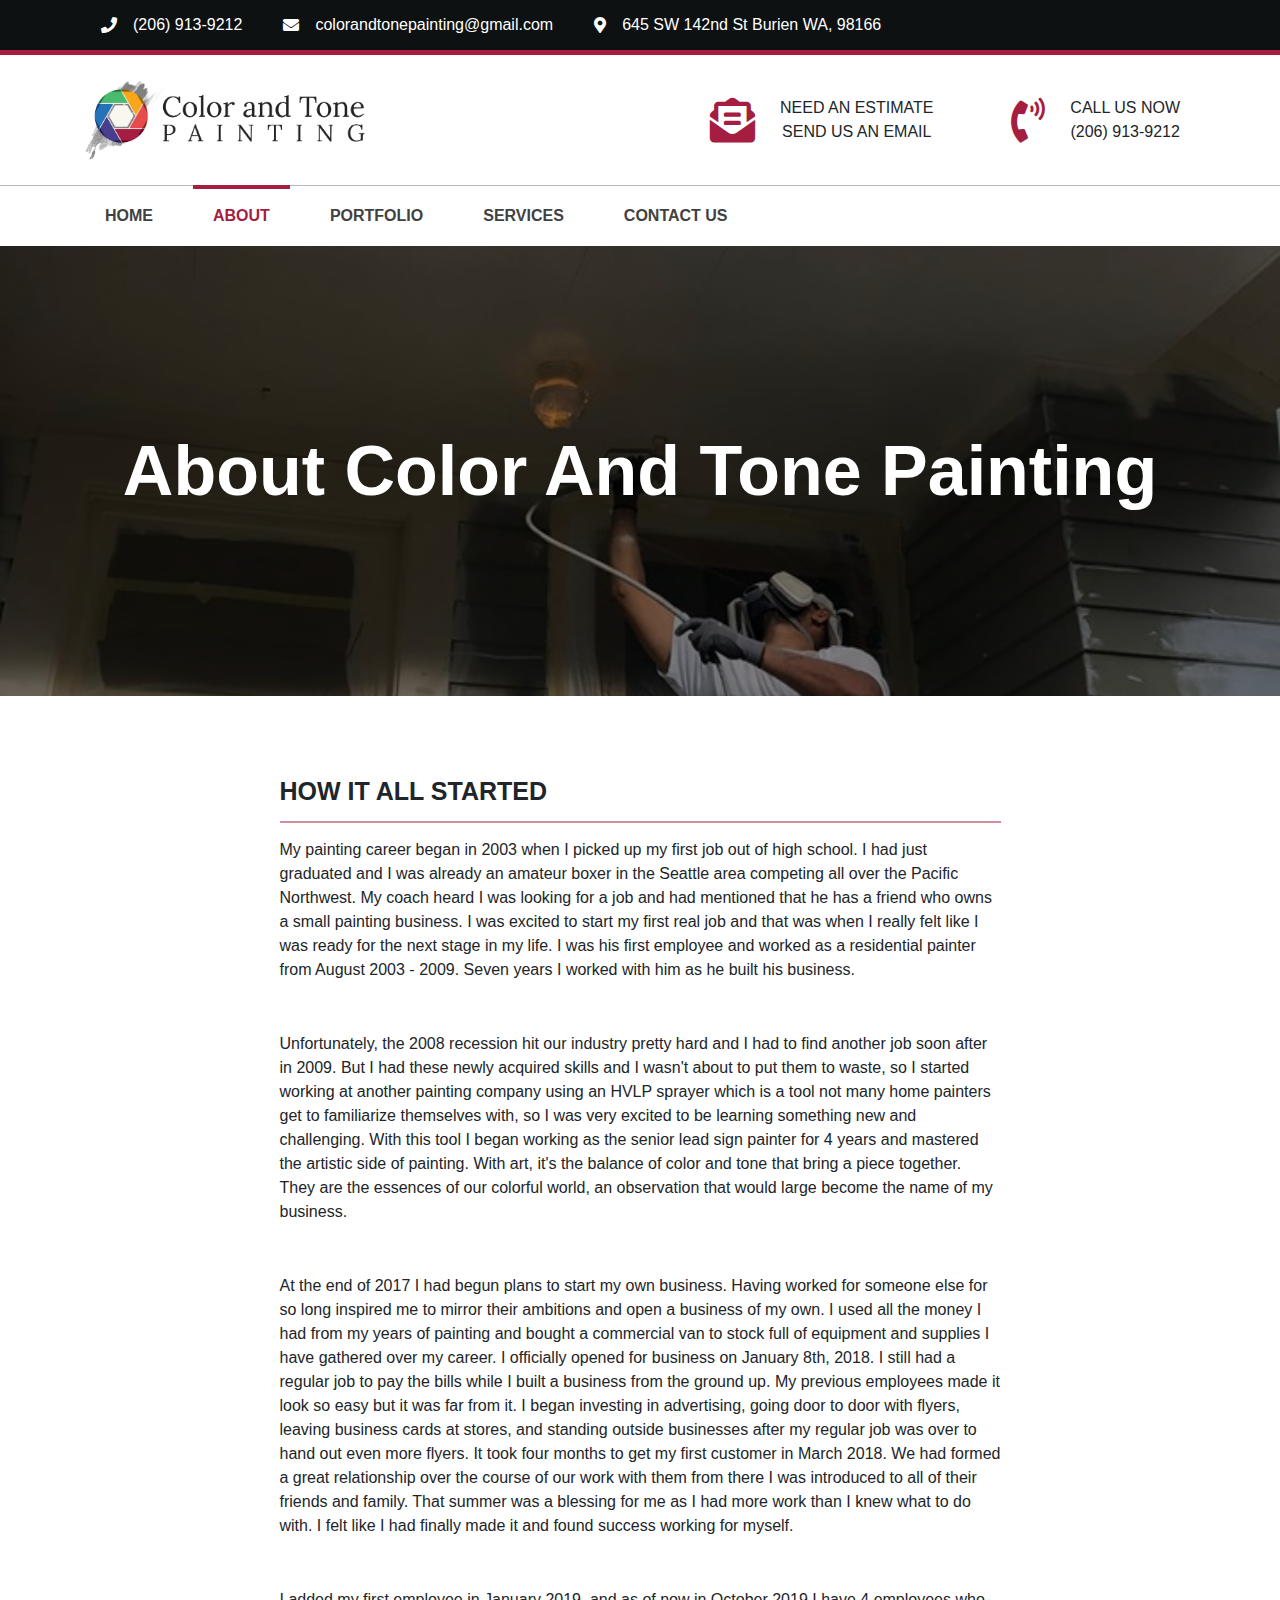
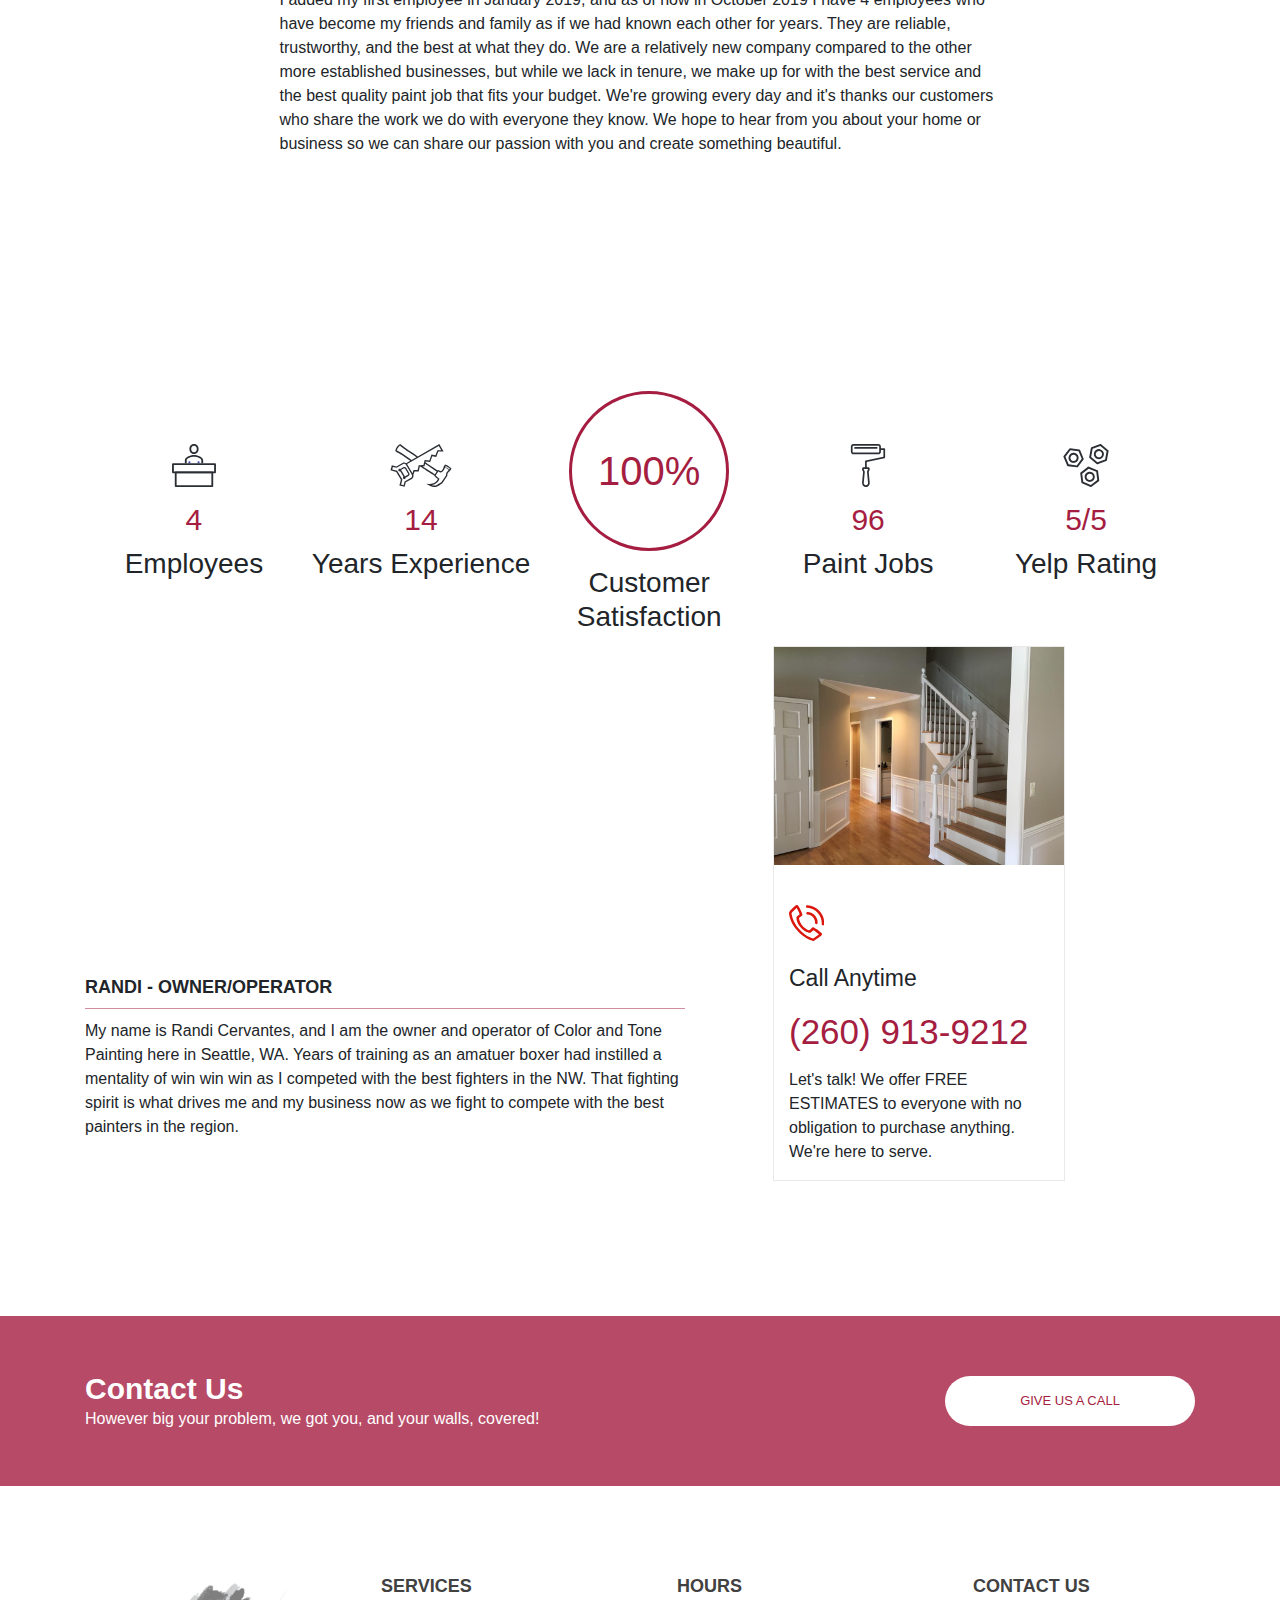
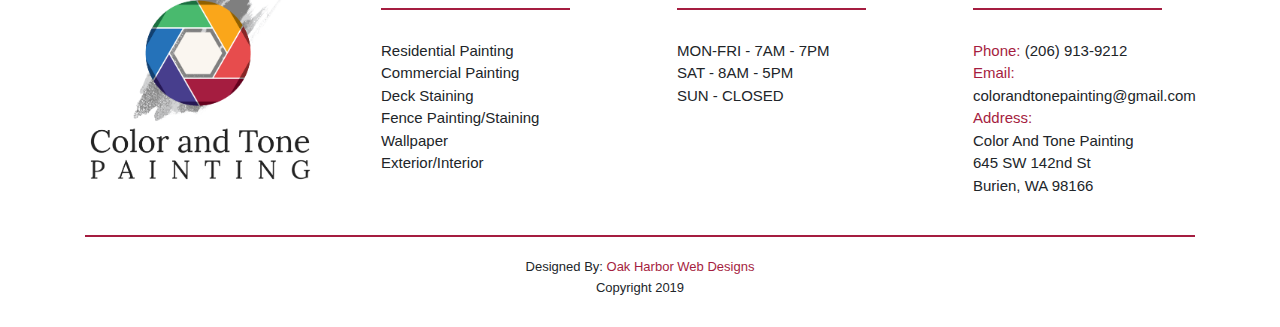
==== commit 0a732daf: "accessibility contrast test and chnaged about icon text from p to h" ====
--- a/html/about.html
+++ b/html/about.html
@@ -45,7 +45,7 @@
 			<!-- Mobile Navigation Header -->
 			<div class="mobile-wrapper">
 				<div class="mobile-nav container">
-					<img id="mobile-logo-1" src="../images/mobile-logo.png" alt="test" height="60"> 
+					<img id="mobile-logo-1" src="../images/mobile-logo.png" alt="mobile_company_logo" height="60"> 
 
 					<!-- Hamburger Menu -->
 					<div class="open-slide container">
@@ -63,7 +63,7 @@
 			<!-- Middle navigation -->
 			<div id="brand">
 		    	<div class="brand-bar container">
-		        	<img src="../images/mobile-logo.png" alt="test" height="80">
+		        	<img src="../images/mobile-logo.png" alt="company_logo" height="80">
 			    	<div class="branding-bar container">
 						<div class="quote">
 							<i class="fas fa-envelope-open-text"></i>
@@ -176,7 +176,7 @@
 						    </g>
 							</svg>
 							<p class="number">4</p>
-							<p class="text">Employees</p>
+							<h3 class="text">Employees</h3>
 						</div>
 						<div class="about-item">
 							<svg preserveAspectRatio="xMidYMid meet" data-bbox="17 41.5 166 116.9" viewBox="17 41.5 166 116.9" height="200" width="200" xmlns="http://www.w3.org/2000/svg" data-type="color" role="img">
@@ -186,14 +186,14 @@
 								</g>
 							</svg>
 							<p class="number">14</p>
-							<p class="text">Years Experience</p>
+							<h3 class="text">Years Experience</h3>
 						</div>
 						<div class="large-container">
 							<div class="large-item">
 								<p>100%</p>
 							</div>
 							<div class="large-p">
-								<p class="text">Customer <br>Satisfaction</p>
+								<h3 class="text">Customer <br>Satisfaction</h3>
 							</div>
 						</div>
 						<div class="about-item">
@@ -204,7 +204,7 @@
 								</g>
 							</svg>
 							<p class="number">96</p>
-							<p class="text">Paint Jobs</p>
+							<h3 class="text">Paint Jobs</h3>
 						</div>
 						<div class="about-item">
 							<svg preserveAspectRatio="xMidYMid meet" data-bbox="47.5 50 105.001 100" viewBox="47.5 50 105.001 100" height="200" width="200" xmlns="http://www.w3.org/2000/svg" data-type="color" role="img">
@@ -218,7 +218,7 @@
 								</g>
 							</svg>
 							<p class="number">5/5</p>
-							<p class="text">Yelp Rating</p>
+							<h3 class="text">Yelp Rating</h3>
 						</div>
 					</div>
 				</div>
@@ -242,7 +242,7 @@
 						</p>
 					</div>
 					<div class="about-card">
-						<img src="../images/residential.jpg" alt="row of cars front bumpers" width="292" height="203">
+						<img src="../images/residential.jpg" alt="beautiful_staircase_with_grey_painted_walls" width="292" height="203">
 						<div class="card-content container">
 							<svg preserveAspectRatio="xMidYMid meet" data-bbox="25.087 23.563 150.109 152.937" viewBox="25.087 23.563 150.109 152.937" xmlns="http://www.w3.org/2000/svg" data-type="color" role="img">
 								<g>
--- a/css/about.css
+++ b/css/about.css
@@ -1,7 +1,7 @@
 /* Global styles */
 
 :root {
-    --main-red: #ff0000;
+    --main-red: #A51D40;
 }
 
 body, html {
@@ -26,7 +26,7 @@
 
 .mobile-wrapper {
 	background: #fff;
-    border-bottom: 5px solid red;
+    border-bottom: 5px solid var(--main-red);
 }
 
 p, h1, h2, h3, h4, h5, h6 {
@@ -44,7 +44,7 @@
 
 /* Buttons */
 .button-solid {
-	background: red;
+	background: var(--main-red);
 	border-radius: 25px;
 	border: none;
 	color: #fff;
@@ -241,6 +241,12 @@
     margin-bottom: 0;
 }
 
+ul#on-top li a:hover {
+    text-decoration: none;
+    color: var(--main-red);
+    opacity: .4;
+}
+
 .menu-center {
 	position: absolute;
 	top: 9px;
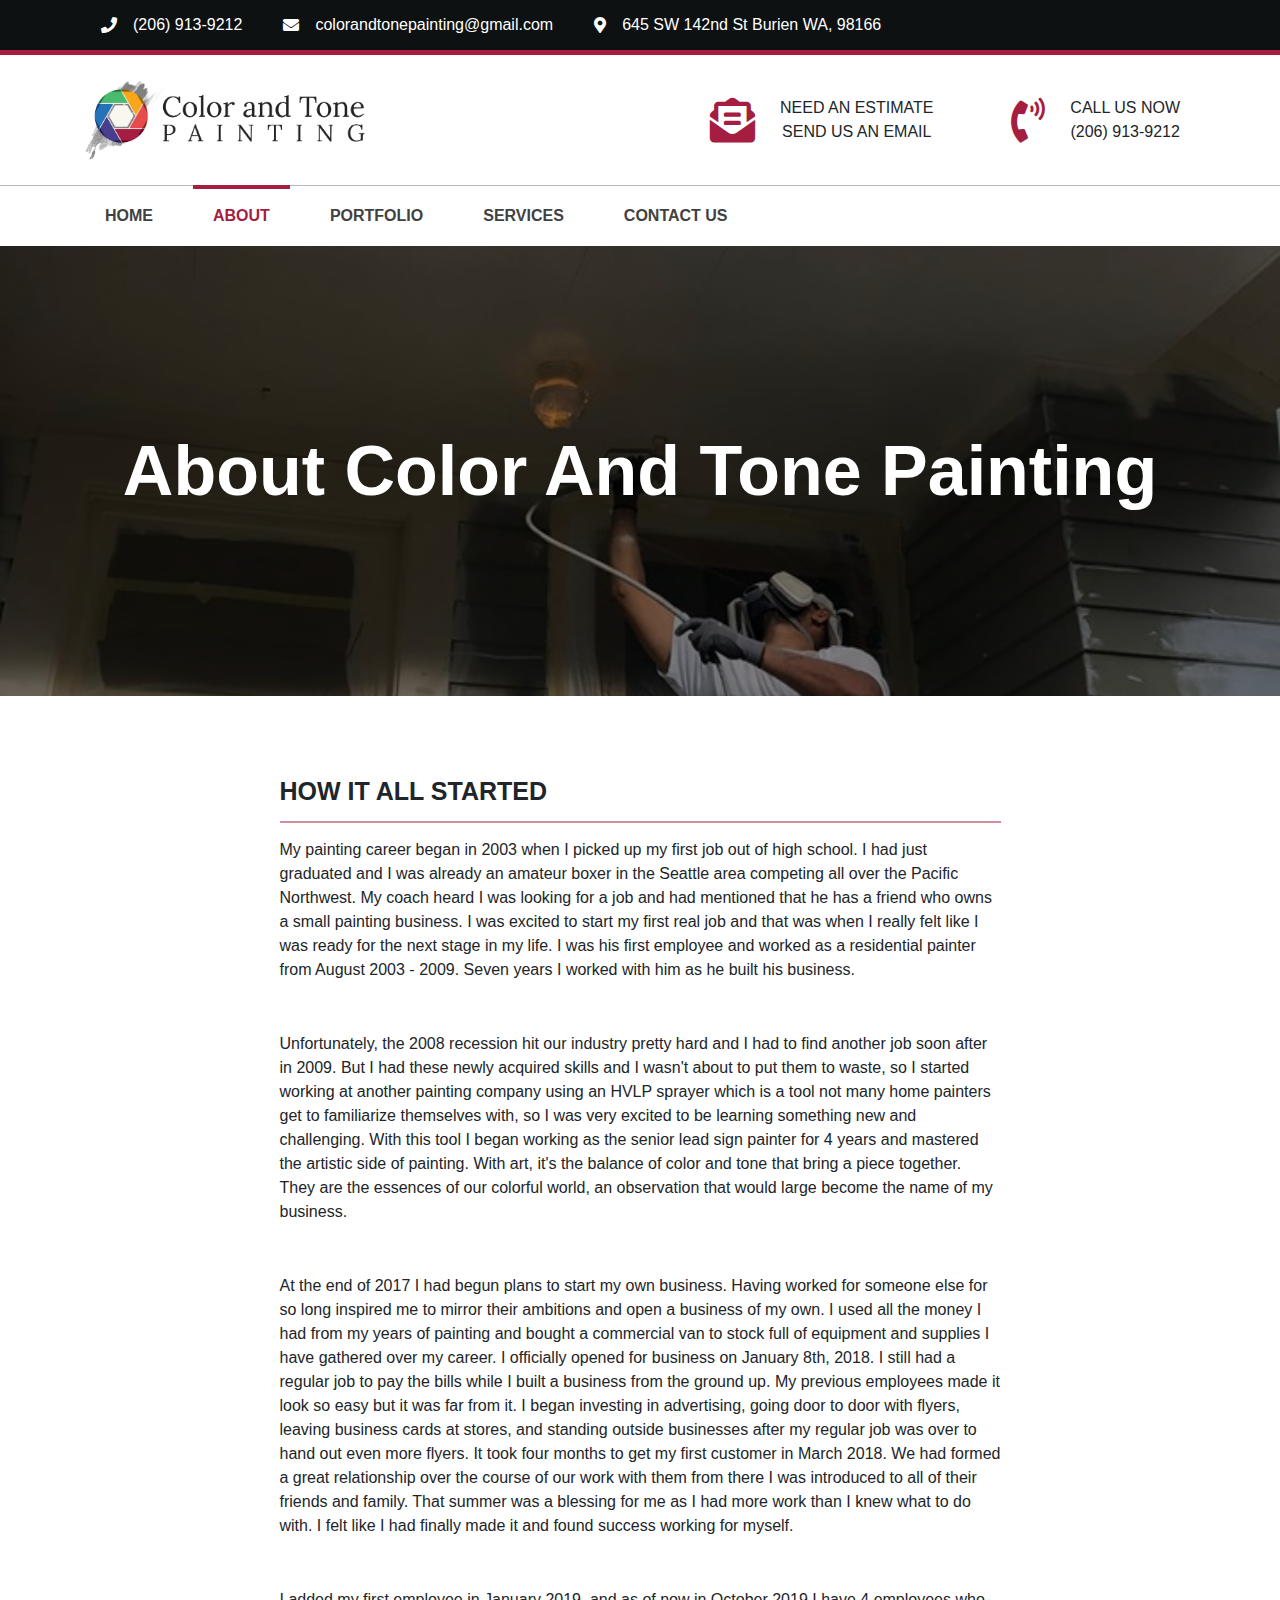
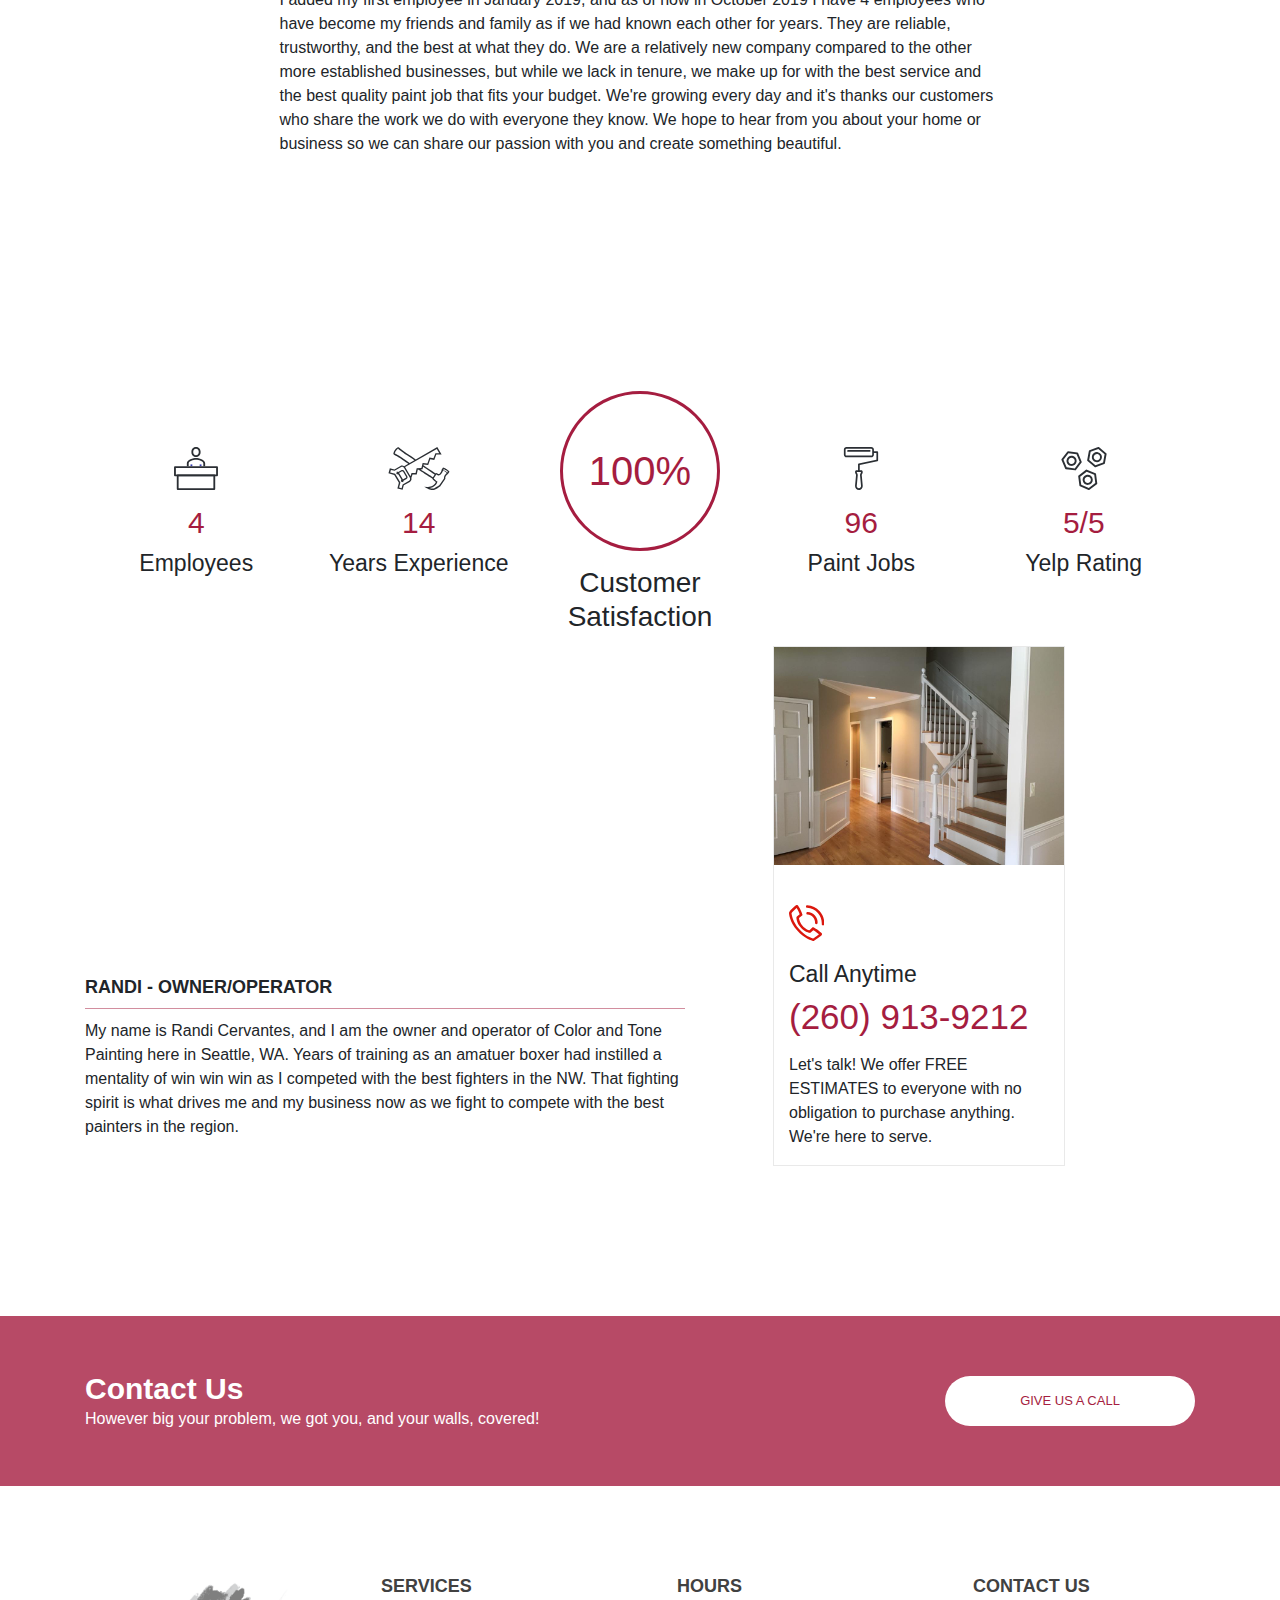
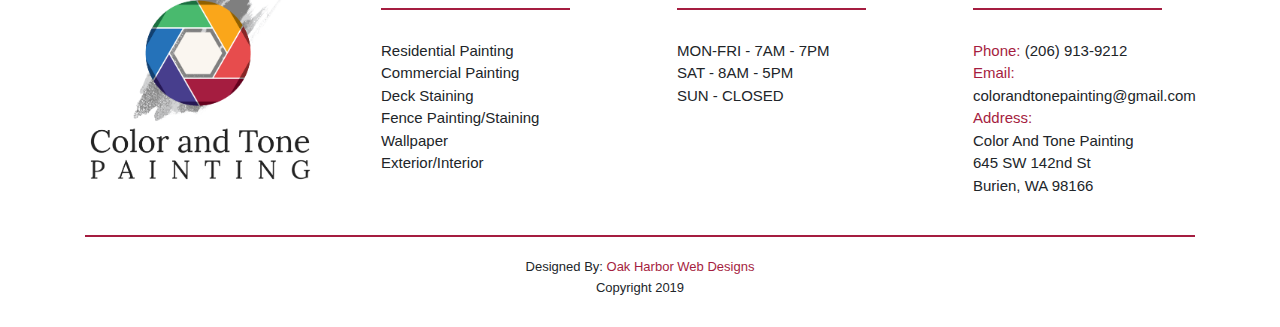
==== commit 6b9935fb: "accessibility test" ====
--- a/html/about.html
+++ b/html/about.html
@@ -251,7 +251,7 @@
 									<path d="M104.4 53.1c-1.5-.1-2.8.4-3.9 1.4-1.1 1-1.7 2.3-1.8 3.8-.2 3 2.1 5.6 5.1 5.7 9.1.6 17.3 4.6 23.4 11.2 6 6.8 9.1 15.5 8.6 24.6-.1 1.5.4 2.8 1.4 3.9 1 1.1 2.3 1.6 3.8 1.7h.3c2.9 0 5.2-2.2 5.4-5.1.7-11.9-3.4-23.5-11.3-32.4-8.2-8.9-19-14.1-31-14.8z" fill="#db170d" data-color="1"></path>
 								</g>
 							</svg>
-							<p id="call-anytime">Call Anytime</p>
+							<h3 id="call-anytime">Call Anytime</h3>
 							<h4>(260) 913-9212</h4>
 							<p>Let's talk!  We offer FREE ESTIMATES to everyone with no obligation to purchase anything.  We're here to serve.</p>
 						</div>
--- a/css/about.css
+++ b/css/about.css
@@ -293,6 +293,7 @@
     font-size: 40px;
     text-align: center;
     color: #fff;
+    background-color: transparent;
     position: relative;
     z-index: 5;
     font-weight: 900;
@@ -1011,6 +1012,10 @@
                 flex-direction: column;
     }
 
+    .about-item h3 {
+        font-size: 23px;
+    }
+
     .large-container {
         margin: auto 30px;
     }
@@ -1097,8 +1102,9 @@
     }
 
     #call-anytime {
-        font-size: 23px;
+        font-size: 23px !important;
         font-family: raleway,sans-serif;
+        text-align: left;
     }
 
     .card-content h4 {
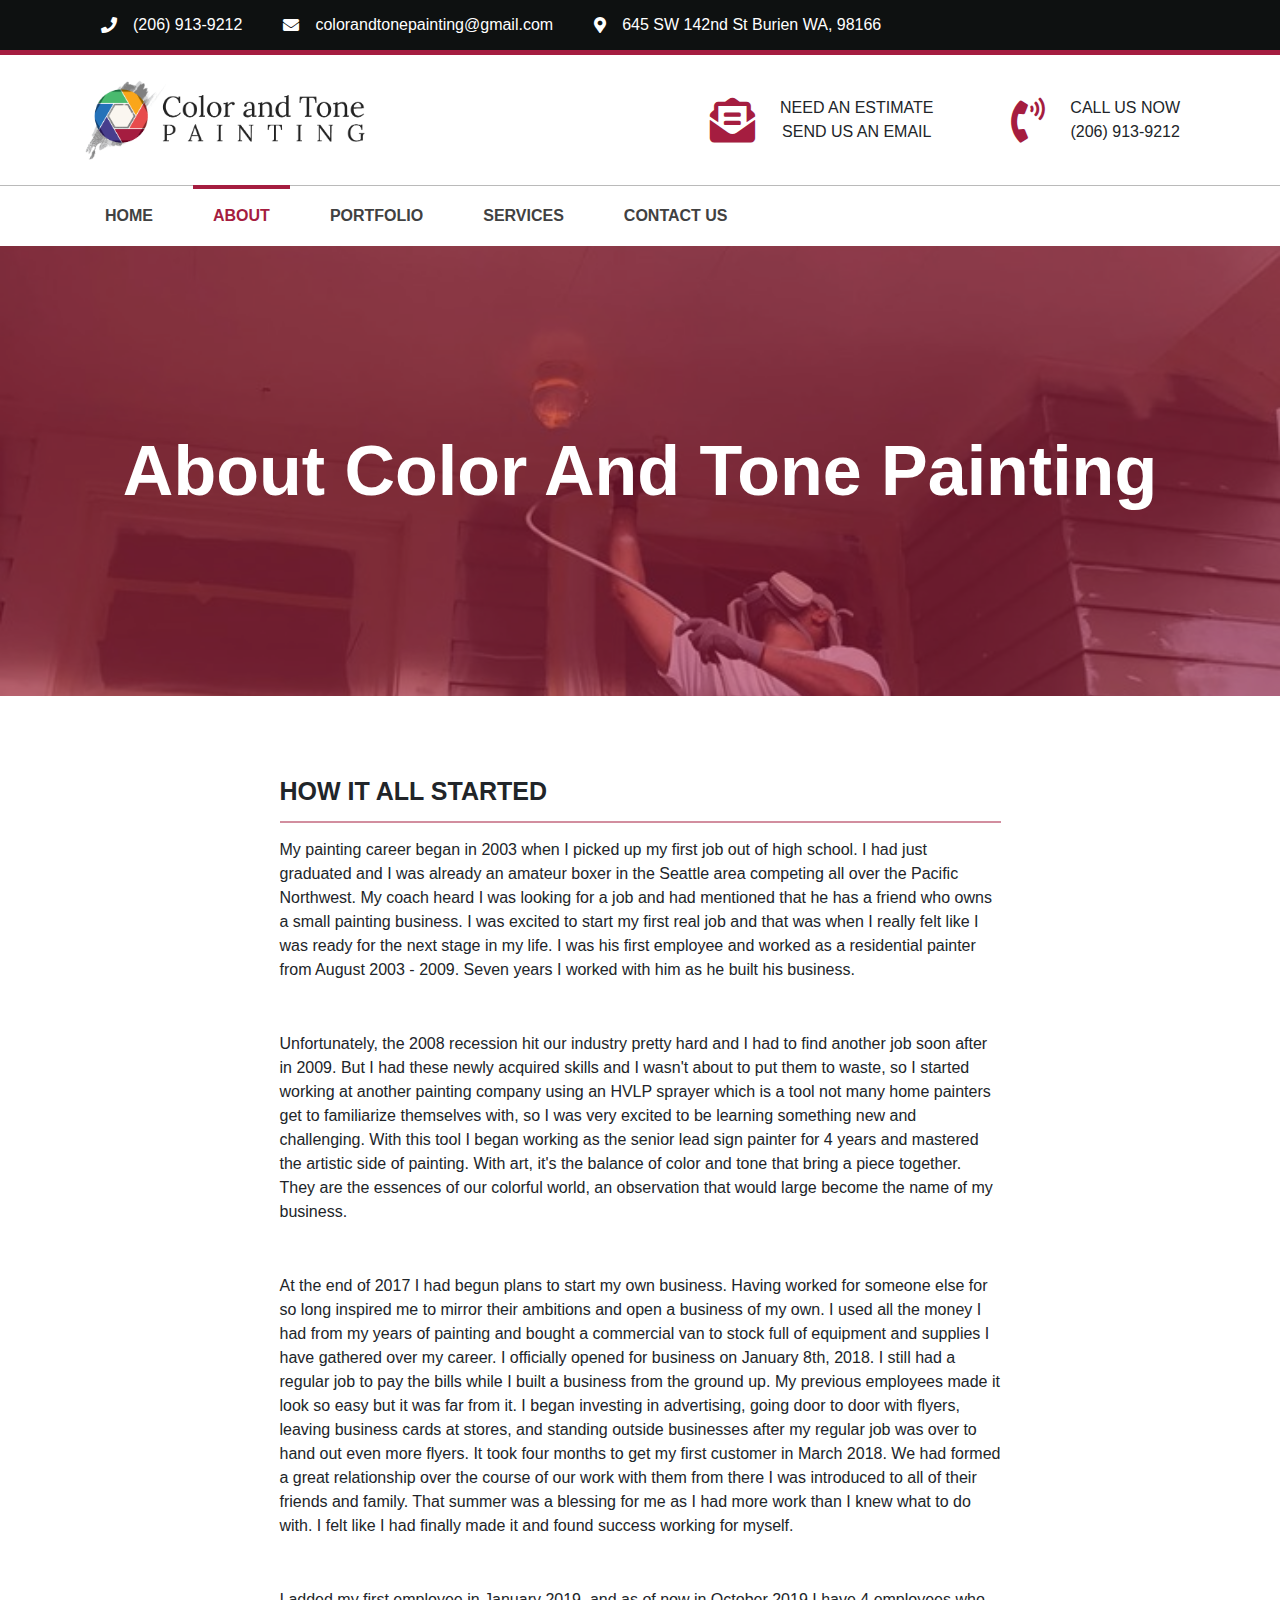
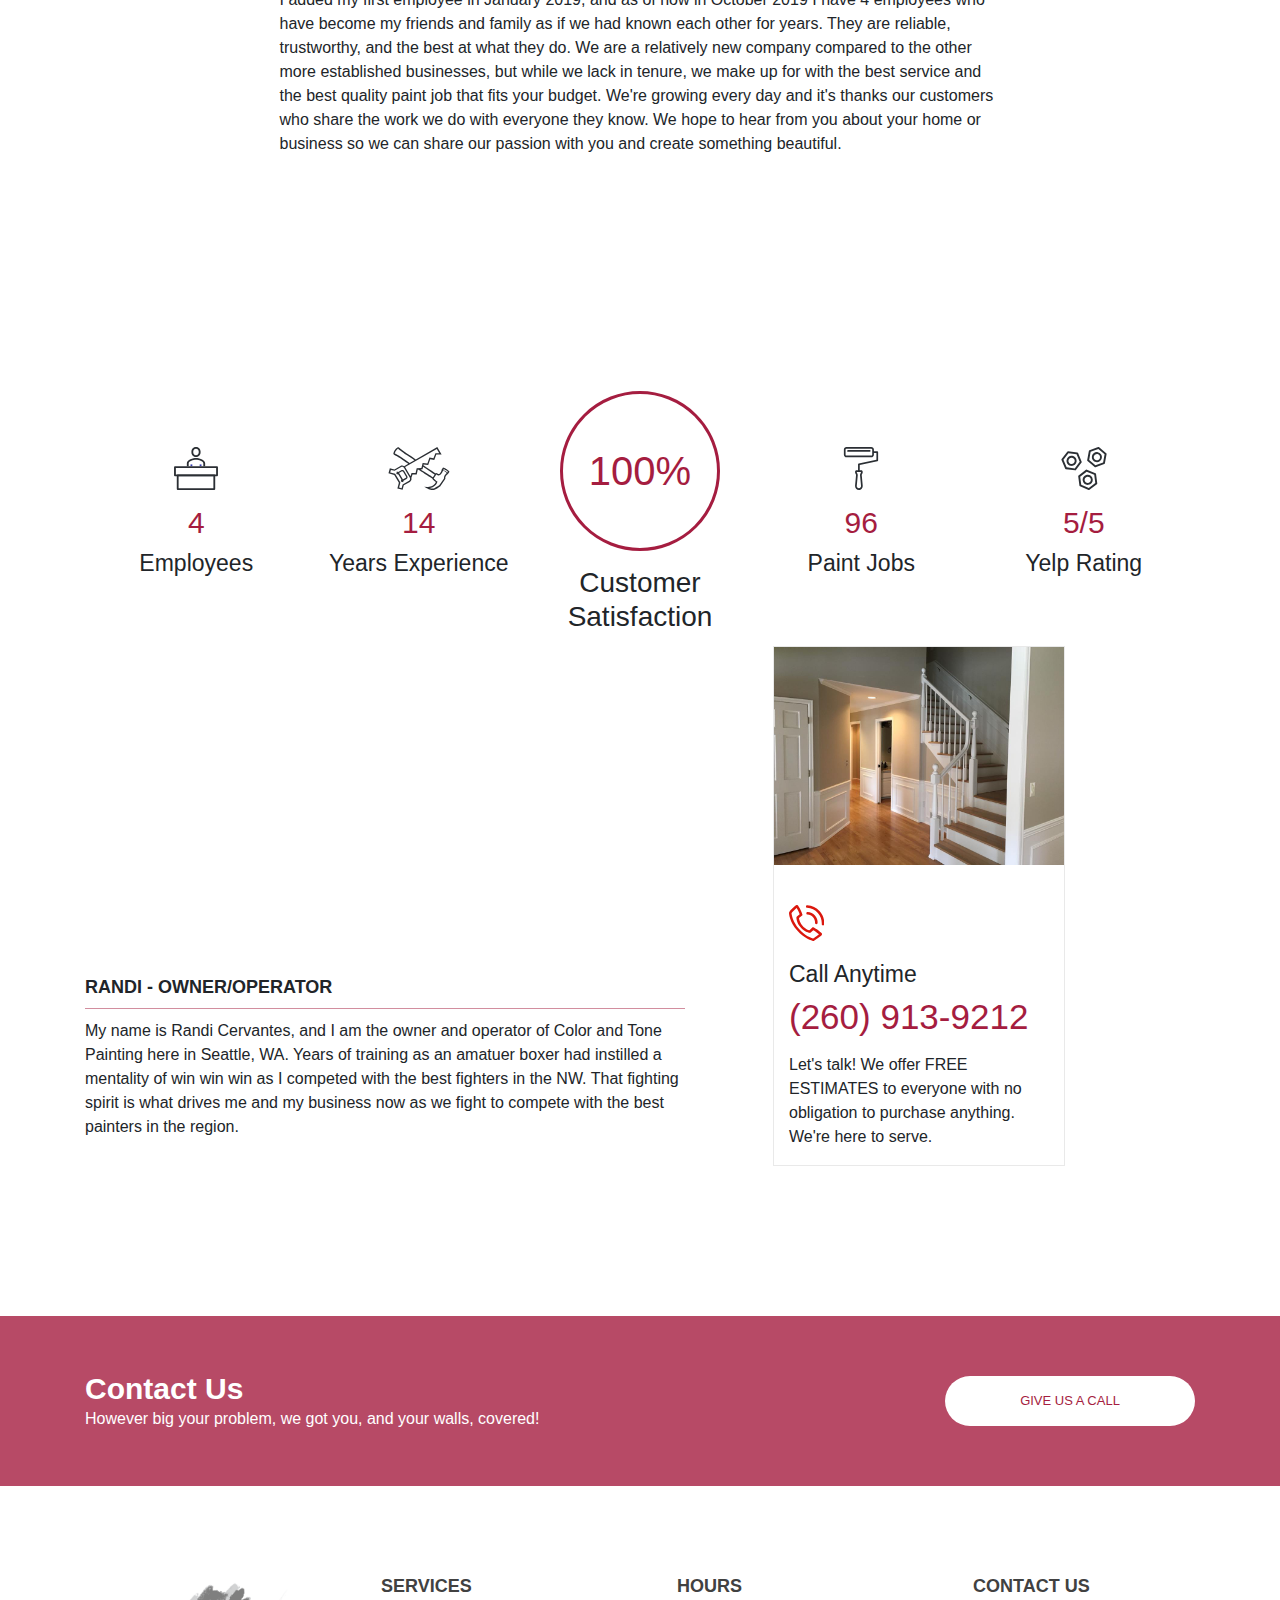
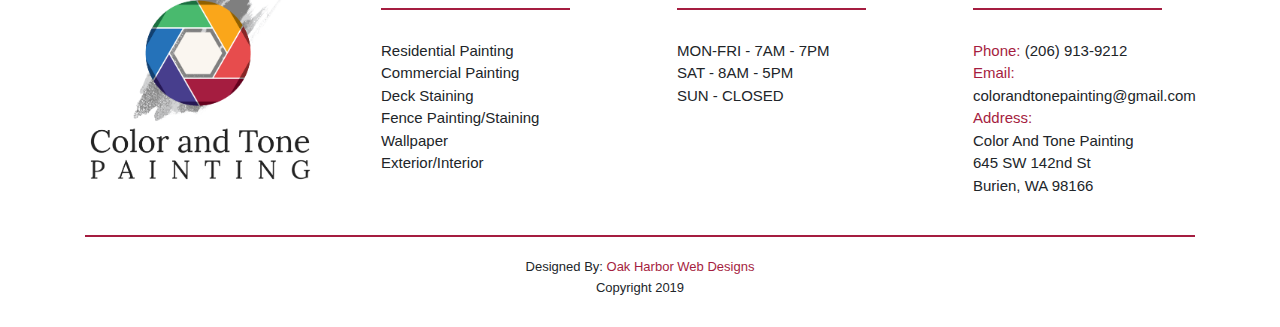
==== commit f85c3408: "fixed services pathway" ====
--- a/html/about.html
+++ b/html/about.html
@@ -105,7 +105,7 @@
 	        <li class="nav-item"><a href="../index.html">HOME</a></li>
 	        <li class="nav-item"><a class="side-active" href="about.html">ABOUT</a></li>
 	        <li class="nav-item"><a href="portfolio.html">PORTFOLIO</a></li>
-	        <li class="nav-item"><a href="html/services.html">SERVICES</a></li>
+	        <li class="nav-item"><a href="services.html">SERVICES</a></li>
 	        <li class="nav-item"><a href="contact.html">CONTACT US</a></li>
 	    </ul>
 	</div>
--- a/css/about.css
+++ b/css/about.css
@@ -282,11 +282,11 @@
 }
 
 .about-dark {
-    background: #000;
+    background: var(--main-red);
     position: absolute;
     height: 100%;
     width: 100%;
-    opacity: 0.5;
+    opacity: 0.58
 }
 
 #about-header h1 {
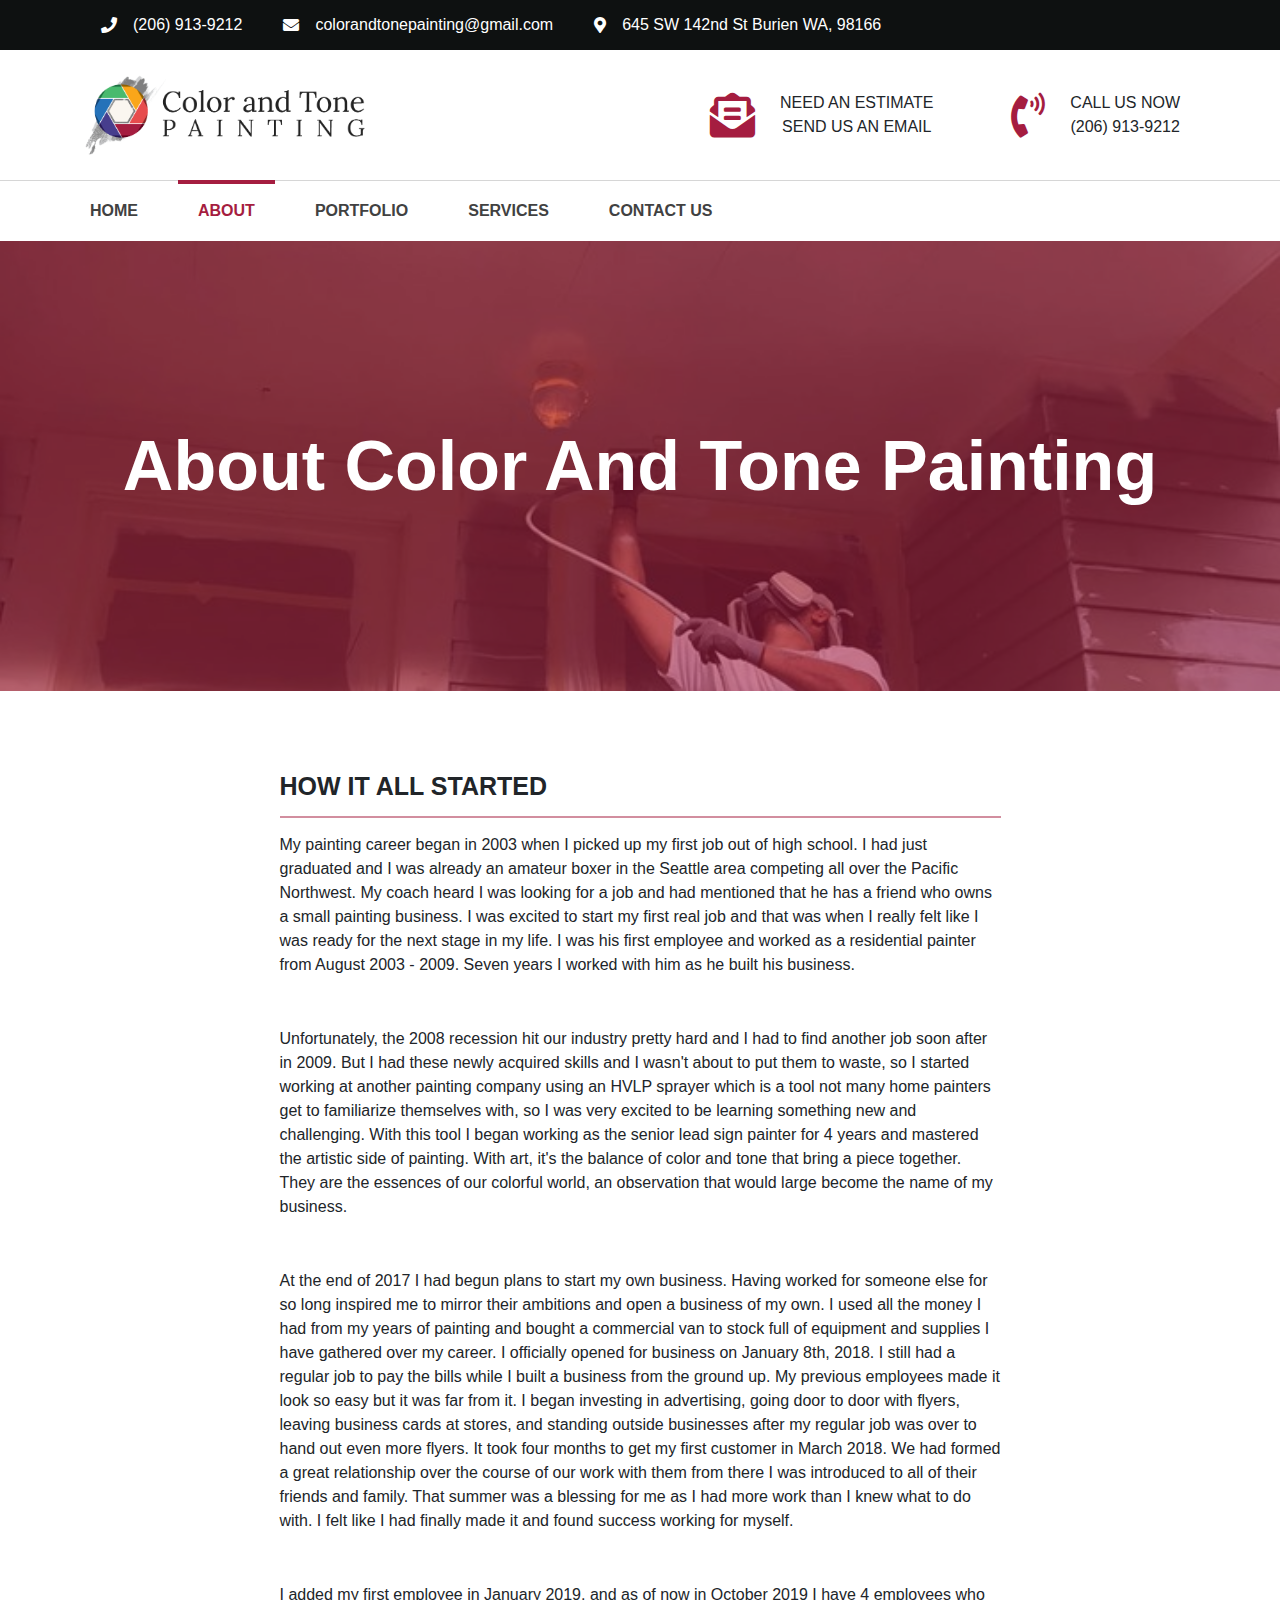
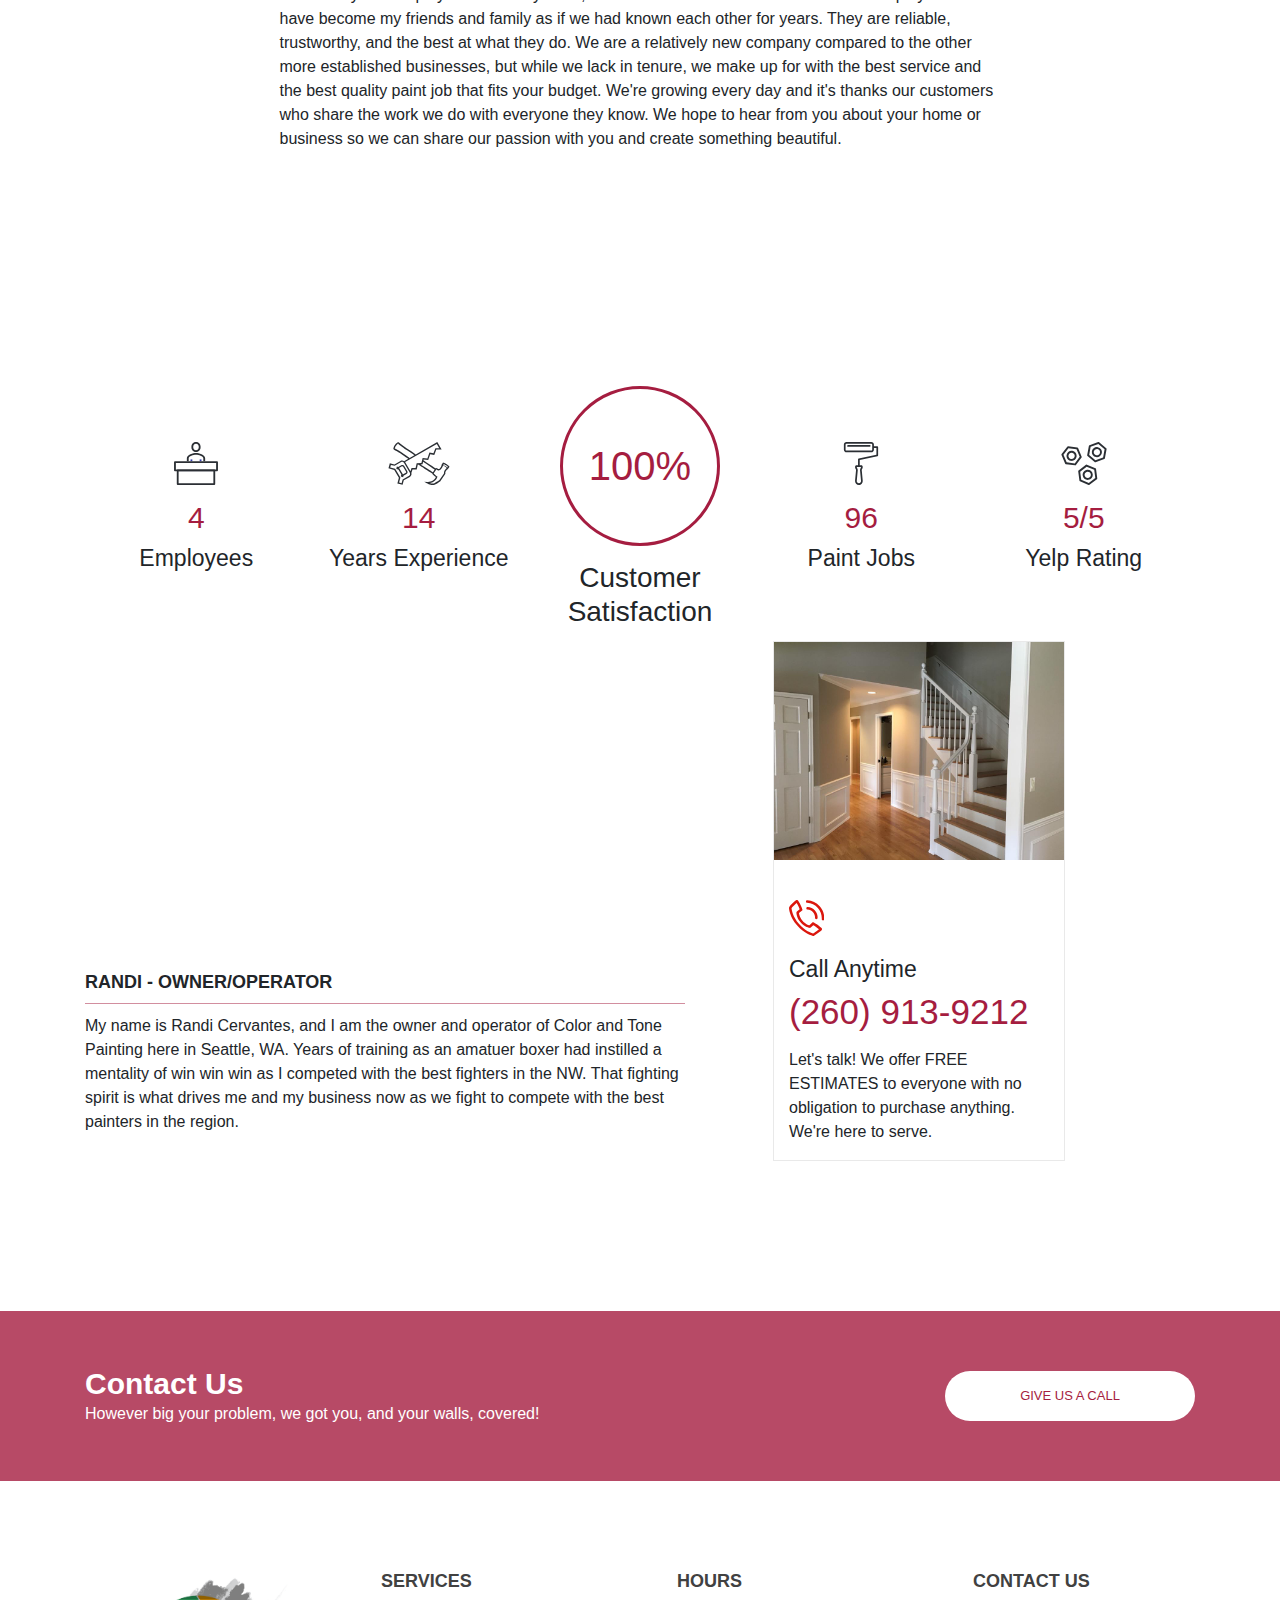
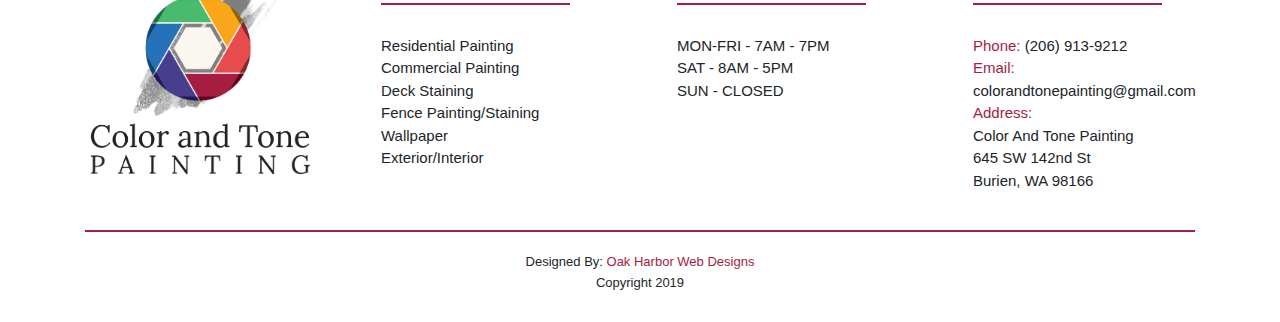
==== commit 76db1ee6: "made sitewide navigation accessible" ====
--- a/html/about.html
+++ b/html/about.html
@@ -26,44 +26,26 @@
 </head>
 
 <body>
-	<nav>
+	<header>
 		<section id="navbar">
 			<!-- Navigation Topper -->
 			<div class="topper-wrapper">
 				<div class="container topper-flex">
 					<div class="topper-content">
-						<i class="fas fa-phone"></i>
+						<i aria-hidden="true" class="fas fa-phone"></i>
 						<p class="topper-content">(206) 913-9212</p>
-						<i class="fas fa-envelope"></i>
+						<i aria-hidden="true" class="fas fa-envelope"></i>
 						<p class="topper-content">colorandtonepainting@gmail.com</p>
-						<i class="fas fa-map-marker-alt"></i>
+						<i aria-hidden="true" class="fas fa-map-marker-alt"></i>
 						<p class="topper-content">645 SW 142nd St Burien WA, 98166</p>
 					</div>
-				</div>
-			</div>
-
-			<!-- Mobile Navigation Header -->
-			<div class="mobile-wrapper">
-				<div class="mobile-nav container">
-					<img id="mobile-logo-1" src="../images/mobile-logo.png" alt="mobile_company_logo" height="60"> 
-
-					<!-- Hamburger Menu -->
-					<div class="open-slide container">
-						<div id="wrapper" onclick="toggleNav()">
-							<div class="main-item menu ">
-								<span class="line line01"></span>
-								<span class="line line02"></span>
-								<span class="line line03"></span>
-							</div>
-						</div>
-			        </div>
 				</div>
 			</div>
 
 			<!-- Middle navigation -->
 			<div id="brand">
 		    	<div class="brand-bar container">
-		        	<img src="../images/mobile-logo.png" alt="company_logo" height="80">
+		        	<img src="../images/mobile-logo.png" alt="company_logo" height="80" width="293">
 			    	<div class="branding-bar container">
 						<div class="quote">
 							<i class="fas fa-envelope-open-text"></i>
@@ -82,33 +64,36 @@
 			    	</div>
 		    	</div>
 			</div>
-
-			<!-- Desktop Navbar -->
+		</section>
+
+		<!-- Desktop Navbar -->
+		<div class="mobile-wrapper">
+			<div class="mobile-nav container">
+				<img id="mobile-logo-1" src="../images/mobile-logo.png" alt="mobile_company_logo" height="60"> 
+
+				<!-- Hamburger Menu -->
+				<button aria-label="open the menu" id="menu-button" class="hamburger hamburger--spring" onclick="toggleNav()" type="button">
+					<span aria-hidden="true" class="hamburger-box">
+						<span aria-hidden="true" class="hamburger-inner"></span>
+					</span>
+				</button>
+			</div>
+		</div>
+
+		<nav>
 			<div class="navbar-menu">
-				<div class="container">
-					<ul class="navbar-links">
+				<div id="side-menu" class="container side-nav">
+					<ul id="on-top" class="navbar-links">
 						<li><a href="../index.html">HOME</a></li>
-						<li><a class="active-menu" href="about.html">ABOUT</a></li>
-						<li><a href="portfolio.html">PORTFOLIO</a></li>
-						<li><a href="services.html">SERVICES</a></li>
-						<li><a href="contact.html">CONTACT US</a></li>
+						<li><a class="active-menu" href="../html/about.html">ABOUT</a></li>
+						<li><a href="../html/portfolio.html">PORTFOLIO</a></li>
+						<li><a href="../html/services.html">SERVICES</a></li>
+						<li><a href="../html/contact.html">CONTACT US</a></li>
 					</ul>
 				</div>
 			</div>
-		</section>
-
-	</nav>
-
-	<!-- Side menu -->
-	<div id="side-menu" class="side-nav">
-	    <ul id="on-top">
-	        <li class="nav-item"><a href="../index.html">HOME</a></li>
-	        <li class="nav-item"><a class="side-active" href="about.html">ABOUT</a></li>
-	        <li class="nav-item"><a href="portfolio.html">PORTFOLIO</a></li>
-	        <li class="nav-item"><a href="services.html">SERVICES</a></li>
-	        <li class="nav-item"><a href="contact.html">CONTACT US</a></li>
-	    </ul>
-	</div>
+		</nav>
+	</header>
 
 <main>
 
--- a/css/about.css
+++ b/css/about.css
@@ -26,7 +26,8 @@
 
 .mobile-wrapper {
 	background: #fff;
-    border-bottom: 5px solid var(--main-red);
+    border-bottom: 5px solid #A51D40;
+    height: 100px;
 }
 
 p, h1, h2, h3, h4, h5, h6 {
@@ -37,14 +38,13 @@
 
 .topper-flex,
 #brand,
-.navbar-menu,
 .call-strip-button {
 	display: none;
 }
 
 /* Buttons */
 .button-solid {
-	background: var(--main-red);
+	background: #A51D40;
 	border-radius: 25px;
 	border: none;
 	color: #fff;
@@ -93,113 +93,119 @@
     border: none;
 }
 
+.hamburger {
+    padding: 0;
+    display: inline-block;
+    cursor: pointer;
+    transition-property: opacity, filter;
+    transition-duration: 0.15s;
+    transition-timing-function: linear;
+    font: inherit;
+    color: inherit;
+    text-transform: none;
+    background-color: transparent;
+    border: 0;
+    margin: 0;
+    overflow: visible;
+    position: relative;
+    z-index: 2000;
+}
+.hamburger:hover {
+    opacity: 0.7;
+    cursor: pointer;
+}
+.hamburger.is-active:hover {
+    opacity: 0.7;
+    cursor: pointer;
+}
+.hamburger.is-active .hamburger-inner, .hamburger.is-active .hamburger-inner::before, .hamburger.is-active .hamburger-inner::after {
+    background-color: #000;
+}
+.hamburger-box {
+    width: 30px;
+    height: 24px;
+    display: inline-block;
+    position: relative;
+    z-index: 2000;
+}
+.hamburger-inner {
+    display: block;
+    top: 50%;
+    margin-top: -2px;
+}
+.hamburger-inner, .hamburger-inner::before, .hamburger-inner::after {
+    width: 30px;
+    height: 3px;
+    background-color: #000;
+    border-radius: 4px;
+    position: absolute;
+    transition-property: transform;
+    transition-duration: 0.15s;
+    transition-timing-function: ease;
+}
+.hamburger-inner::before, .hamburger-inner::after {
+    content: "";
+    display: block;
+}
+.hamburger-inner::before {
+    top: -10px;
+}
+.hamburger-inner::after {
+    bottom: -10px;
+}
+
+/* * Spring */
+.hamburger--spring .hamburger-inner {
+    top: 2px;
+    transition: background-color 0s 0.13s linear;
+    transition-delay: .22s;
+}
+.hamburger--spring .hamburger-inner::before {
+    top: 10px;
+    transition: top 0.1s 0.2s cubic-bezier(0.33333, 0.66667, 0.66667, 1), transform 0.13s cubic-bezier(0.55, 0.055, 0.675, 0.19);
+    transition-delay: .22s;
+}
+.hamburger--spring .hamburger-inner::after {
+    top: 20px;
+    transition: top 0.2s 0.2s cubic-bezier(0.33333, 0.66667, 0.66667, 1), transform 0.13s cubic-bezier(0.55, 0.055, 0.675, 0.19);
+    transition-delay: .22s;
+}
+.hamburger--spring.is-active .hamburger-inner {
+    transition-delay: 0.22s;
+    background-color: transparent !important;
+}
+.hamburger--spring.is-active .hamburger-inner::before {
+    top: 0;
+    transition: top 0.1s 0.15s cubic-bezier(0.33333, 0, 0.66667, 0.33333), transform 0.13s 0.22s cubic-bezier(0.215, 0.61, 0.355, 1);
+    transform: translate3d(0, 10px, 0) rotate(45deg);
+}
+.hamburger--spring.is-active .hamburger-inner::after {
+    top: 0;
+    transition: top 0.2s cubic-bezier(0.33333, 0, 0.66667, 0.33333), transform 0.13s 0.22s cubic-bezier(0.215, 0.61, 0.355, 1);
+    transform: translate3d(0, 10px, 0) rotate(-45deg);
+}
+
 /*-- -------------------------- -->
 <---         NAVIGATION         -->
 <--- -------------------------- -*/
 
-.navbar {
-	height: auto;
-	display: -webkit-box;
-	display: -ms-flexbox;
-	display: flex;
-	-webkit-box-orient: horizontal;
-	-webkit-box-direction: normal;
-	    -ms-flex-direction: row;
-	        flex-direction: row;
-	-webkit-box-align: center;
-	    -ms-flex-align: center;
-	        align-items: center;
-}
-
-/* logo and hamburger container */
+.navbar-menu {
+    background:  #231F20;
+}
+
 .mobile-nav {
-	display: -webkit-box;
-	display: -ms-flexbox;
-	display: flex;
-	-webkit-box-orient: horizontal;
-	-webkit-box-direction: normal;
-	    -ms-flex-direction: row;
-	        flex-direction: row;
-	-webkit-box-align: center;
-	    -ms-flex-align: center;
-	        align-items: center;
-	-webkit-box-pack: justify;
-	    -ms-flex-pack: justify;
-	        justify-content: space-between;
-	padding: 0;
-	height: 100px;
-	background: #fff;
-    position: relative;
-    margin: auto;
-}
-
-/* Hamburger Menu */
-.open-slide {
-	display: inline-block;
-	width: auto;
-	padding: 0;
-	position: absolute;
-	right: 15px;
-	top: 36px;
-}
-
-#wrapper {
-	background: transparent;
-	display:inline-block;
-	margin:0px;
-	position: absolute;
-	cursor:pointer;
-	right: 0;
-}
-
-.main-item {
-	width:30px;
-	height:30px;
-	position:relative;
-}
-
-.line {
-	position: absolute;
-	height: 2px;
-	width:100%;
-	background: #000;
-	border-radius:1.5px;
-	-webkit-transition: all cubic-bezier(0.25, 0.1, 0.28, 1.54) 0.32s;
-	-o-transition: all cubic-bezier(0.25, 0.1, 0.28, 1.54) 0.32s;
-	transition: all cubic-bezier(0.25, 0.1, 0.28, 1.54) 0.32s;
-}
-
-.line01 {
-	top:19%;
-}
-
-.line02 {
-	top:49%;
-}
-
-.line03 {
-	top:79%;
-}
-
-.menu.close .line01 {
-	-webkit-transform:rotate(45deg);
-	    -ms-transform:rotate(45deg);
-	        transform:rotate(45deg);
-	top:49%;
-}
-
-.menu.close .line02, .menu.close .line03 {
-	-webkit-transform:rotate(-45deg);
-	    -ms-transform:rotate(-45deg);
-	        transform:rotate(-45deg);
-	top:49%;
-}
-
-/* Hidden Menu */
+    height: 100px;
+    display: flex;
+    flex-direction: row;
+    align-items: center;
+    justify-content: space-between;
+}
+
 #side-menu {
 	background:  #231F20;
     position: relative;
     z-index: 5;
+    padding: 0;
 }
 
 .side-nav {
@@ -210,7 +216,7 @@
 	transition: 0.3s 
 }
 
-.side-active {
+.active-menu {
 	color: var(--main-red);
     background: #fff;
     padding:  7px 40px;
@@ -233,28 +239,19 @@
 	transition: 0.3s ease;
 }
 
-ul li {
-	list-style: none;
-}
-
-ul#on-top {
-    margin-bottom: 0;
-}
-
-ul#on-top li a:hover {
+ul a:hover {
     text-decoration: none;
     color: var(--main-red);
     opacity: .4;
-}
-
-.menu-center {
-	position: absolute;
-	top: 9px;
-}
-
-.menu-bottom {
-	position: absolute;
-	bottom: 0;
+    cursor: pointer;
+}
+
+ul li {
+	list-style: none;
+}
+
+ul#on-top {
+    margin-bottom: 0;
 }
 
 /*-- -------------------------- -->
@@ -682,244 +679,278 @@
     <--- -------------------------- -*/
 
     /* Page Wide */
-    .container {
-        max-width: 980px;
-        padding: 0 2em;
-        margin: auto;
-    }
-
-    .topper-flex,
-    #brand,
-    .navbar-menu,
-    .mobile-nav {
-        display: block;
-    }
-
-    .mobile-nav {
-        display: none;
-    }
-
-    .open-slide,
-    #side-menu {
-        display: none;
-    }
-
-    /* Topper */
-    .topper-wrapper {
-        background: #0e1111;
-        width: 100%;
-        height: 50px;
-        display: -webkit-box;
-        display: -ms-flexbox;
-        display: flex;
-        -webkit-box-orient: vertical;
-        -webkit-box-direction: normal;
-            -ms-flex-direction: column;
-                flex-direction: column;
-        -webkit-box-align: center;
-            -ms-flex-align: center;
+	.container {
+		max-width: 980px;
+		padding: 0 2em;
+		margin: auto;
+    }
+    
+    header {
+        height: 240px;
+    }
+
+    nav {
+        position: relative;
+        z-index: 2000;
+    }
+
+    .side-nav a {
+        opacity: 1;
+        visibility: visible;
+    }
+
+	.topper-flex,
+	#brand,
+	.navbar-menu,
+	.mobile-nav {
+		display: block;
+	}
+
+	.mobile-nav, .mobile-wrapper {
+		display: none;
+	}
+
+	.open-slide {
+		display: none;
+    }
+    
+    #on-top {
+        position: relative;
+        z-index: 1000;
+    }
+
+	/* Topper */
+	.topper-wrapper {
+		background: #0e1111;
+		width: 100%;
+		height: 50px;
+		display: -webkit-box;
+		display: -ms-flexbox;
+		display: flex;
+		-webkit-box-orient: vertical;
+		-webkit-box-direction: normal;
+		    -ms-flex-direction: column;
+		        flex-direction: column;
+		-webkit-box-align: center;
+		    -ms-flex-align: center;
                 align-items: center;
-    }
-
-    .topper-flex {
-        background: #0e1111;
-        width: 100%;
-        margin: auto;
-        display: -webkit-box;
-        display: -ms-flexbox;
-        display: flex;
-        -webkit-box-align: center;
-            -ms-flex-align: center;
-                align-items: center;
-    }
-
-    .topper-content {
-        display: -webkit-box;
-        display: -ms-flexbox;
-        display: flex;
-        -webkit-box-orient: horizontal;
-        -webkit-box-direction: normal;
-            -ms-flex-direction: row;
-                flex-direction: row;
-        -webkit-box-align: start;
-            -ms-flex-align: start;
-                align-items: flex-start;
-    }
-
-    .topper-content i {
-        margin-right: 10px;
-        color: #fff;
-        margin: auto 16px;
-    }
-
-    .topper-content p {
-        margin-right: 25px;
+	}
+
+	.topper-flex {
+		background: #0e1111;
+		width: 100%;
+		margin: auto;
+		display: -webkit-box;
+		display: -ms-flexbox;
+		display: flex;
+		-webkit-box-align: center;
+		    -ms-flex-align: center;
+		        align-items: center;
+	}
+
+	.topper-content {
+		display: -webkit-box;
+		display: -ms-flexbox;
+		display: flex;
+		-webkit-box-orient: horizontal;
+		-webkit-box-direction: normal;
+		    -ms-flex-direction: row;
+		        flex-direction: row;
+		-webkit-box-align: start;
+		    -ms-flex-align: start;
+		        align-items: flex-start;
+	}
+
+	.topper-content i {
+		margin-right: 10px;
+		color: #fff;
+		margin: auto 16px;
+	}
+
+	.topper-content p {
+		margin-right: 25px;
+		margin-bottom: 0;
+		color: #fff;
+	}
+
+	/* Branding Bar */
+	.brand-bar {
+		display: -webkit-box;
+		display: -ms-flexbox;
+		display: flex;
+		-webkit-box-orient: horizontal;
+		-webkit-box-direction: normal;
+		    -ms-flex-direction: row;
+		        flex-direction: row;
+		-webkit-box-pack: justify;
+		    -ms-flex-pack: justify;
+		        justify-content: space-between;
+		-webkit-box-align: center;
+		    -ms-flex-align: center;
+		        align-items: center;
+		height: 130px;
+		width: auto;
+    }
+
+	.quote {
+		margin-right: 50px;
+    }
+    
+    #brand {
+        border-top: 4px solid var(--main-red);
+    }
+
+	.branding-bar {
+		width: 500px !important;
+		display: -webkit-box;
+		display: -ms-flexbox;
+		display: flex;
+		-webkit-box-orient: horizontal;
+		-webkit-box-direction: normal;
+		    -ms-flex-direction: row;
+		        flex-direction: row;
+		-webkit-box-pack: justify;
+		    -ms-flex-pack: justify;
+		        justify-content: space-between;
+		padding:  0;
+		margin: 0 !important;
+	}
+
+	.quote i {
+		color: var(--main-red);
+		font-size: 45px;
+		display: -webkit-box;
+		display: -ms-flexbox;
+		display: flex;
+		-webkit-box-align: center;
+		    -ms-flex-align: center;
+		        align-items: center;
+		margin-right: 25px;
+	}
+
+	.call i {
+		color: var(--main-red);
+		font-size: 45px;
+		display: -webkit-box;
+		display: -ms-flexbox;
+		display: flex;
+		-webkit-box-align: center;
+		    -ms-flex-align: center;
+		        align-items: center;
+		margin-right: 25px;
+	}
+
+	.quote {
+		display: -webkit-box;
+		display: -ms-flexbox;
+		display: flex;
+		-webkit-box-orient: horizontal;
+		-webkit-box-direction: normal;
+		    -ms-flex-direction: row;
+		        flex-direction: row;
+		-webkit-box-pack: justify;
+		    -ms-flex-pack: justify;
+		        justify-content: space-between;
+		-webkit-box-align: center;
+		    -ms-flex-align: center;
+		        align-items: center;
+		width: auto;
+	}
+
+	.quote-block p {
+		margin: 0;
+	}
+
+	.call {
+		display: -webkit-box;
+		display: -ms-flexbox;
+		display: flex;
+		-webkit-box-orient: horizontal;
+		-webkit-box-direction: normal;
+		    -ms-flex-direction: row;
+		        flex-direction: row;
+		-webkit-box-pack: justify;
+		    -ms-flex-pack: justify;
+		        justify-content: space-between;
+		-webkit-box-align: center;
+		    -ms-flex-align: center;
+		        align-items: center;
+		width: auto;
+	}
+
+	.call-block p {
+		margin: 0;
+	}
+
+	/* Desktop Navbar */
+	#navbar {
+		height: auto;
+	}
+
+	.navbar-menu {
+		width: auto;
+		height: 60px;
+		
+    }
+    
+    nav {
+        border-top: 1px solid rgba(118, 118, 118, .3);
+    }
+
+	ul.navbar-links {
+		display: -webkit-box;
+		display: -ms-flexbox;
+		display: flex;
+		-webkit-box-align: center;
+		    -ms-flex-align: center;
+		        align-items: center;
+		float: left !important;
+		padding: 0;
+		height: 60px;
         margin-bottom: 0;
-        color: #fff;
-    }
-
-    /* Branding Bar */
-    .brand-bar {
-        display: -webkit-box;
-        display: -ms-flexbox;
-        display: flex;
-        -webkit-box-orient: horizontal;
-        -webkit-box-direction: normal;
-            -ms-flex-direction: row;
-                flex-direction: row;
-        -webkit-box-pack: justify;
-            -ms-flex-pack: justify;
-                justify-content: space-between;
-        -webkit-box-align: center;
-            -ms-flex-align: center;
-                align-items: center;
-        height: 130px;
-        width: auto;
-    }
-
-    .quote {
-        margin-right: 50px;
-    }
-
-    .branding-bar {
-        width: 500px !important;
-        display: -webkit-box;
-        display: -ms-flexbox;
-        display: flex;
-        -webkit-box-orient: horizontal;
-        -webkit-box-direction: normal;
-            -ms-flex-direction: row;
-                flex-direction: row;
-        -webkit-box-pack: justify;
-            -ms-flex-pack: justify;
-                justify-content: space-between;
-        padding:  0;
-        margin: 0 !important;
-    }
-
-    .quote i {
-        color: var(--main-red);
-        font-size: 45px;
-        display: -webkit-box;
-        display: -ms-flexbox;
-        display: flex;
-        -webkit-box-align: center;
-            -ms-flex-align: center;
-                align-items: center;
-        margin-right: 25px;
-    }
-
-    .call i {
-        color: var(--main-red);
-        font-size: 45px;
-        display: -webkit-box;
-        display: -ms-flexbox;
-        display: flex;
-        -webkit-box-align: center;
-            -ms-flex-align: center;
-                align-items: center;
-        margin-right: 25px;
-    }
-
-    .quote {
-        display: -webkit-box;
-        display: -ms-flexbox;
-        display: flex;
-        -webkit-box-orient: horizontal;
-        -webkit-box-direction: normal;
-            -ms-flex-direction: row;
-                flex-direction: row;
-        -webkit-box-pack: justify;
-            -ms-flex-pack: justify;
-                justify-content: space-between;
-        -webkit-box-align: center;
-            -ms-flex-align: center;
-                align-items: center;
-        width: auto;
-    }
-
-    .quote-block p {
-        margin: 0;
-    }
-
-    .call {
-        display: -webkit-box;
-        display: -ms-flexbox;
-        display: flex;
-        -webkit-box-orient: horizontal;
-        -webkit-box-direction: normal;
-            -ms-flex-direction: row;
-                flex-direction: row;
-        -webkit-box-pack: justify;
-            -ms-flex-pack: justify;
-                justify-content: space-between;
-        -webkit-box-align: center;
-            -ms-flex-align: center;
-                align-items: center;
-        width: auto;
-    }
-
-    .call-block p {
-        margin: 0;
-    }
-
-    /* Desktop Navbar */
-    #navbar {
-        height: 237px;
-    }
-
-    .navbar-menu {
-        width: auto;
-        height: 60px;
-        border-top: 1px solid rgba(118, 118, 118, .5);
-    }
-
-    ul.navbar-links {
-        display: -webkit-box;
-        display: -ms-flexbox;
-        display: flex;
-        -webkit-box-align: center;
-            -ms-flex-align: center;
-                align-items: center;
-        float: left !important;
-        padding: 0;
-        height: 60px;
-        margin-bottom: 0;
-
-    }
-
-    .navbar-menu {
-        width: 100%;
-        height: auto;
-        display: block;
-        position: relative;
-        z-index: 100;
-    }
-
-    .navbar-links li a {
-        width: auto;
-        text-align: left;
-        padding: 18px 20px;
-        margin-right: 10px;
+
+	}
+
+	.navbar-menu {
+		width: 100%;
+		height: auto;
+		display: block;
+		position: relative;
+		z-index: 1000;
+	}
+
+	.navbar-links li a {
+		width: auto;
+		text-align: left;
+		padding: 18px 20px;
+		margin-right: 10px;
         color:  #414141;
-    }
-
-    .navbar-links li a:hover {
-        color: var(--main-red);
+	}
+
+	.navbar-links li a:hover {
+		color: var(--main-red);
         opacity: .7;
         text-decoration: none;
-    }
-
-    .active-menu {
-        color: var(--main-red) !important;
+        cursor: pointer;
+        position: relative;
+        z-index: 1000;
+	}
+
+	.active-menu {
+		color: var(--main-red) !important;
         border-top: 4px solid var(--main-red);
-    }
-
-    .navbar-links li {
-        width: auto;
-        text-align: left;
-        float: left;
-        margin: 10px 10px 10px 0;
+        border-radius: 0;
+	}
+
+	.navbar-links li {
+		width: auto;
+		text-align: left;
+		float: left;
+		margin: 10px 10px 10px 0;
+    }
+    
+    #brand {
+        border: none;
     }
 
 	/*-- -------------------------- -->
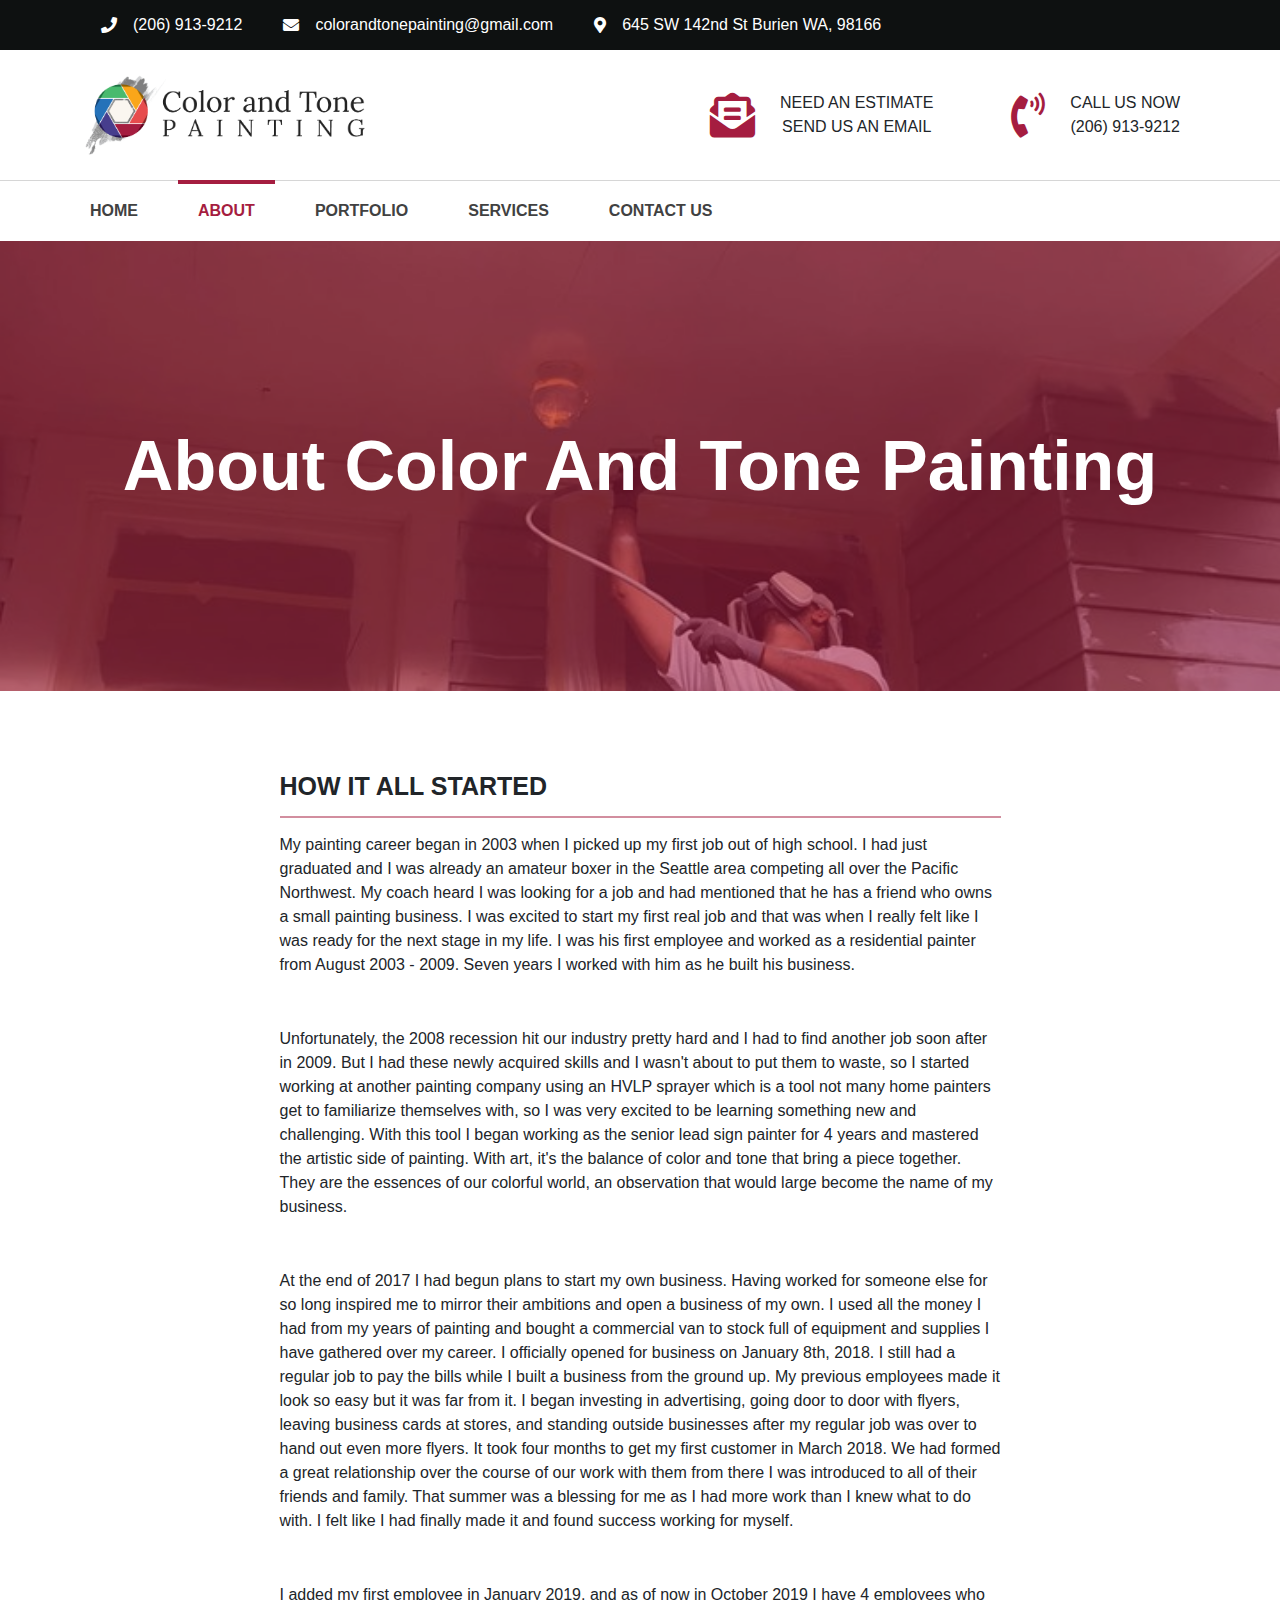
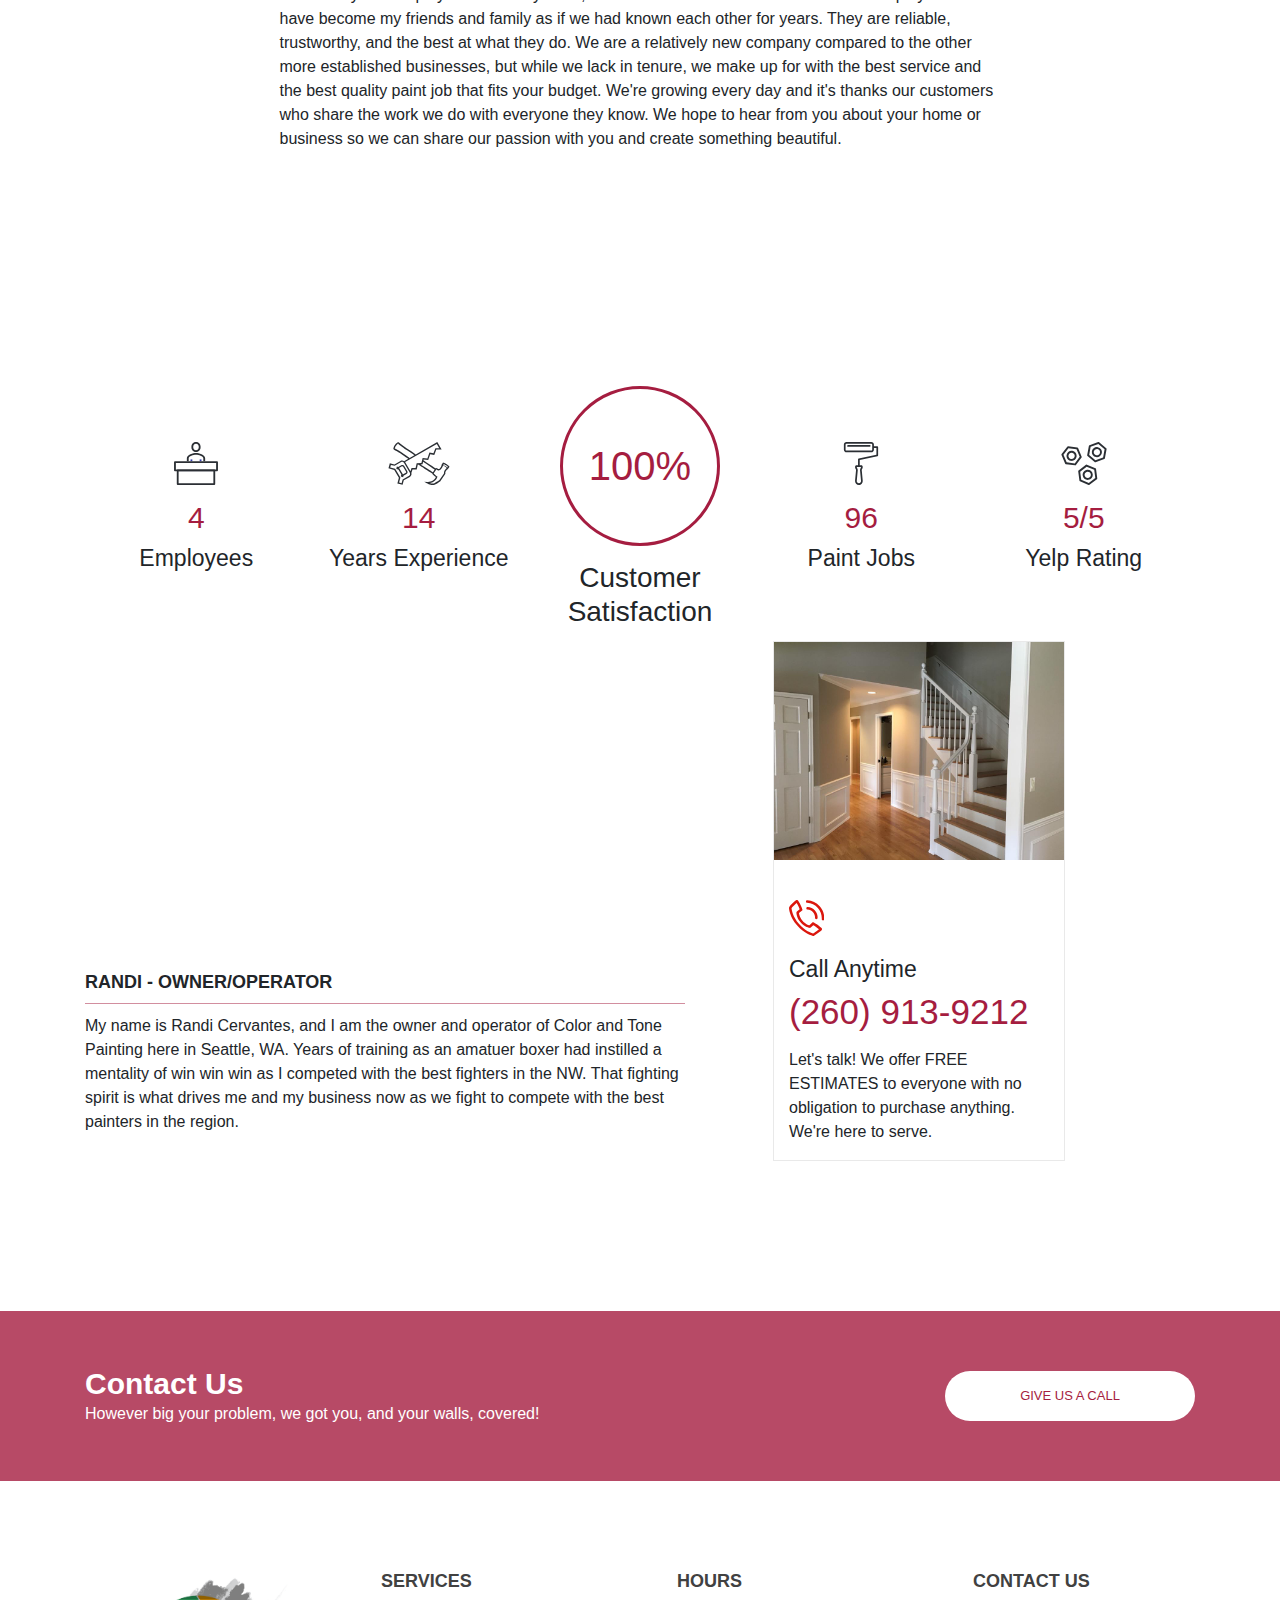
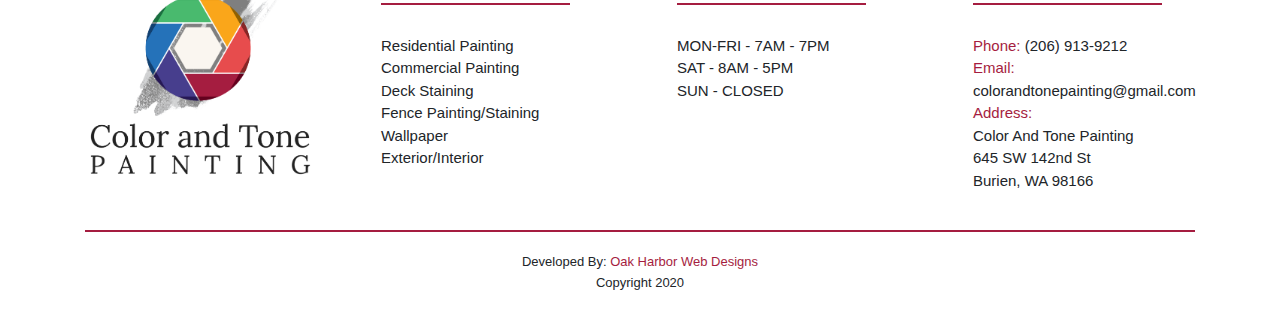
==== commit a0e460b2: "chnaged 2019 to 2020 and chnaged title tags on all pages for more descriptions" ====
--- a/html/about.html
+++ b/html/about.html
@@ -22,7 +22,7 @@
 
 	<meta name="viewport" content="width=device-width, initial-scale=1">
 
-	<title>Document</title>
+	<title>About | Color And Tone Painting | Seattle</title>
 </head>
 
 <body>
@@ -315,8 +315,8 @@
 			<div class="container">
 				<div class="footer-main-line"></div>
 				<div class="branding">
-					<p>Designed By: <a class="green" href="https://www.oakharborwebdesigns.com/">Oak Harbor Web Designs</a></p>
-					<p>Copyright 2019</p>
+					<p>Developed By: <a class="green" href="https://www.oakharborwebdesigns.com/">Oak Harbor Web Designs</a></p>
+					<p>Copyright 2020</p>
 				</div>
 			</div>
 		</section>
--- a/css/about.css
+++ b/css/about.css
@@ -216,6 +216,19 @@
 	transition: 0.3s 
 }
 
+.mobile-nav {
+    height: 100px;
+    display: flex;
+    flex-direction: row;
+    align-items: center;
+    position: relative;
+}
+
+.mobile-nav button {
+    right: 17px;
+    position: absolute;
+}
+
 .active-menu {
 	color: var(--main-red);
     background: #fff;
